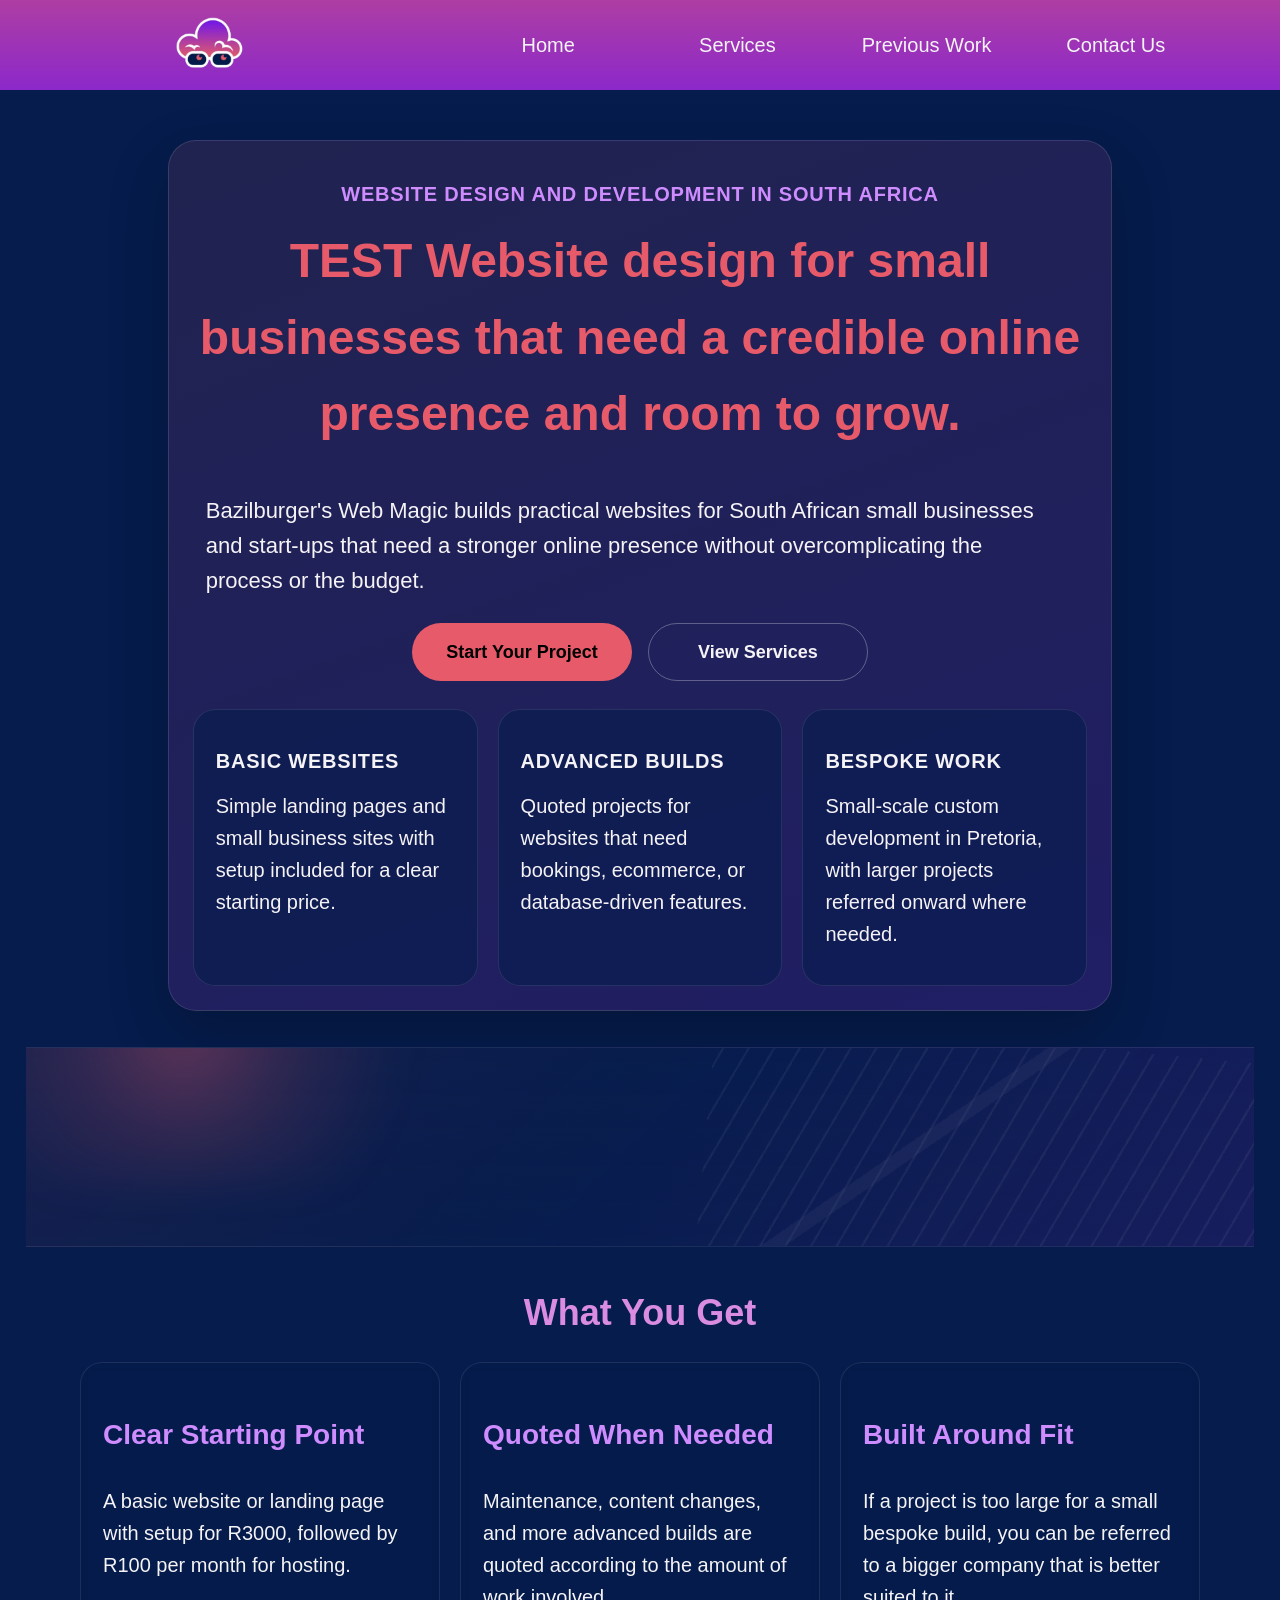
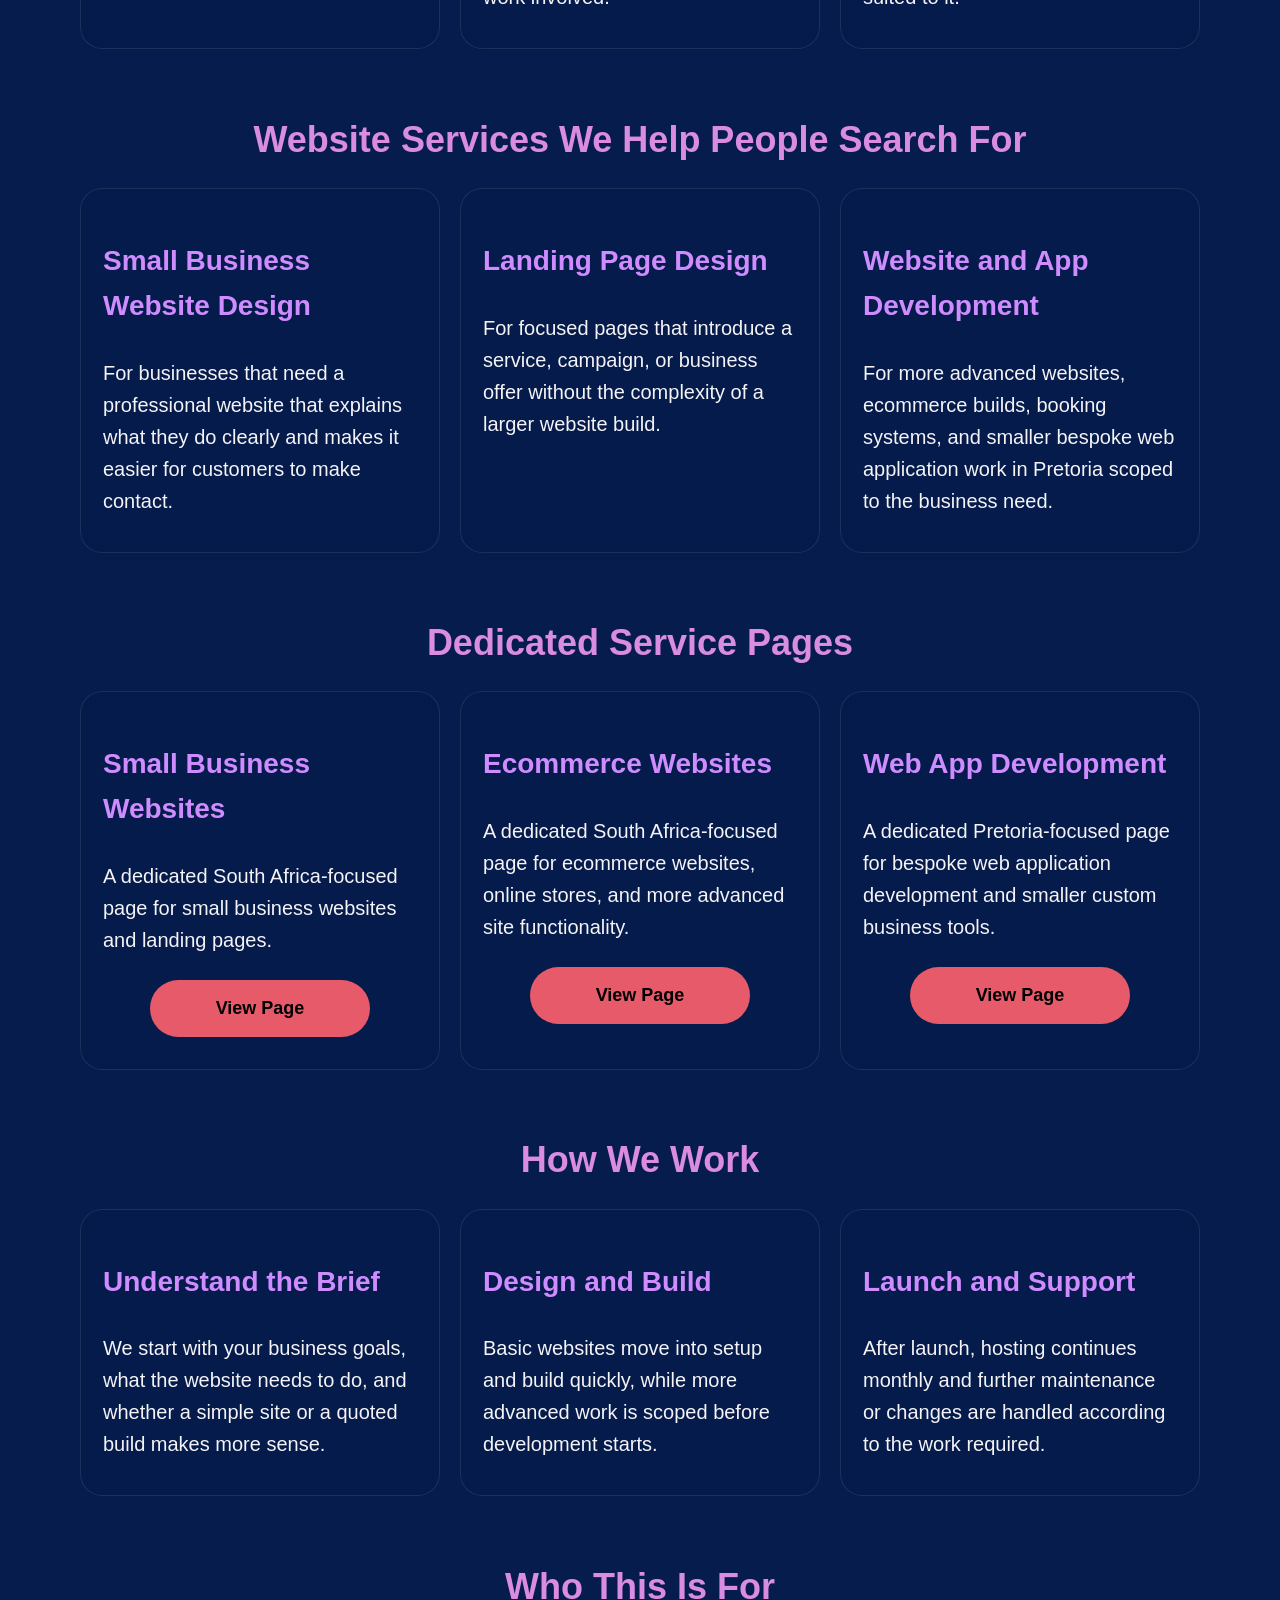
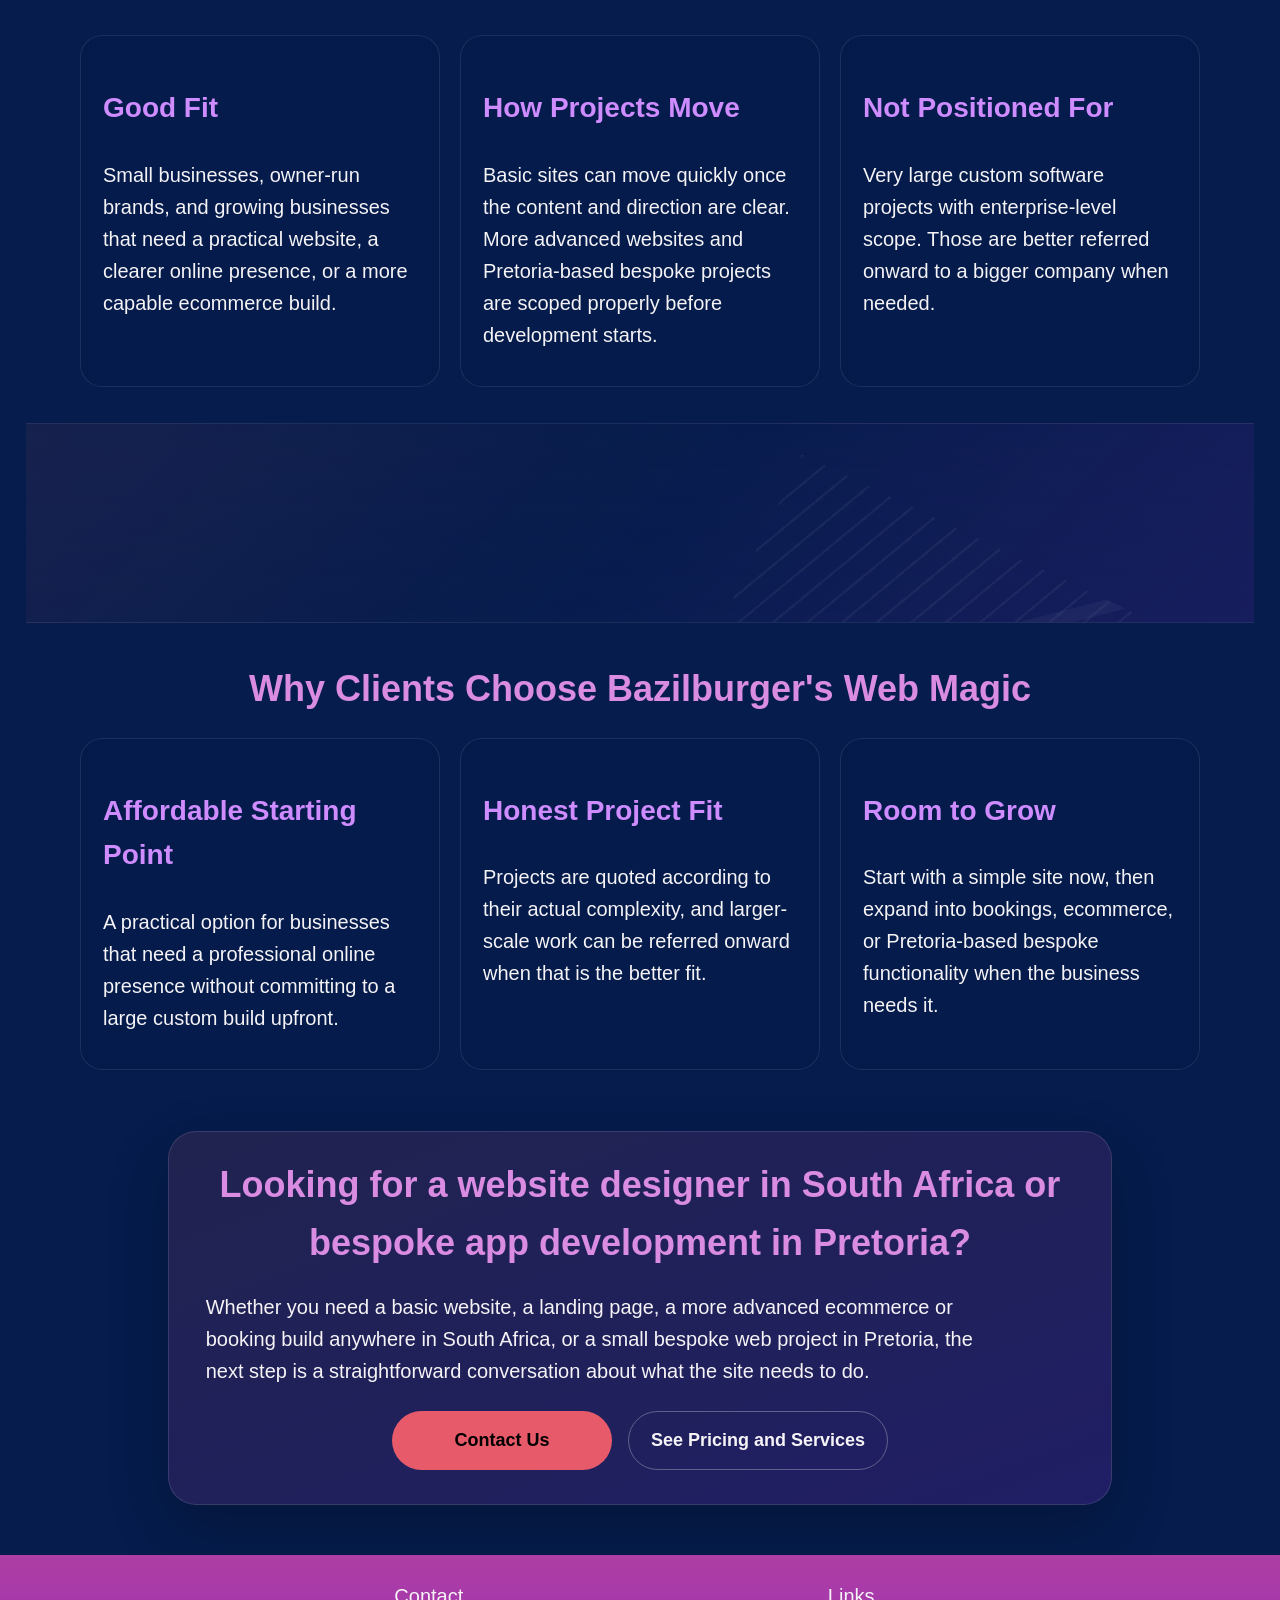
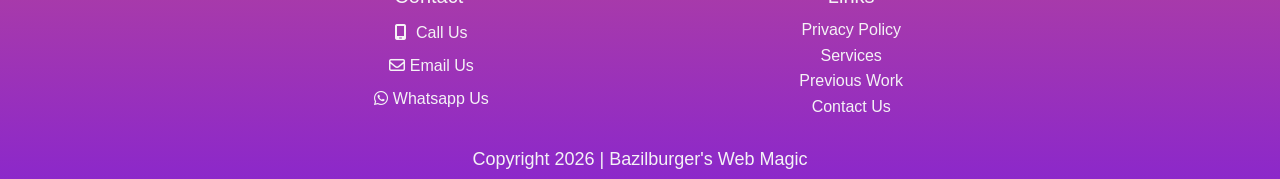
==== index.html @ e8cd3004 "Start Of base websites" ====
<!DOCTYPE html>
<html lang="en">
  <head>
    <meta http-equiv="content-type" content="text/html; charset=UTF-8" />
    <meta charset="UTF-8" />
    <meta http-equiv="X-UA-Compatible" content="IE=edge" />
    <meta name="viewport" content="width=device-width, initial-scale=1.0" />
    <meta
      name="description"
      content="Bazilburger's Web Magic offers website design and website development in South Africa for small businesses, start-ups, landing pages, and ecommerce sites, plus bespoke web app projects in Pretoria."
    />
    <link rel="canonical" href="https://bazilburger.co.za/" />
    <meta property="og:type" content="website" />
    <meta property="og:site_name" content="Bazilburger's Web Magic" />
    <meta property="og:title" content="Website Design and Development in South Africa | Bazilburger's Web Magic" />
    <meta
      property="og:description"
      content="Website design and website development in South Africa for small businesses, landing pages, ecommerce sites, plus bespoke web app projects in Pretoria."
    />
    <meta property="og:url" content="https://bazilburger.co.za/" />
    <meta property="og:image" content="https://bazilburger.co.za/Resources/Logo.webp" />
    <script async src="https://www.googletagmanager.com/gtag/js?id=G-LF6DLSXRKF"></script>
    <script>
      window.dataLayer = window.dataLayer || [];
      function gtag(){dataLayer.push(arguments);}
      gtag('js', new Date());

      gtag('config', 'G-LF6DLSXRKF');
    </script>
    <script type="application/ld+json">
      {
        "@context": "https://schema.org",
        "@type": "ProfessionalService",
        "name": "Bazilburger's Web Magic",
        "url": "https://bazilburger.co.za/",
        "image": "https://bazilburger.co.za/Resources/Logo.webp",
        "telephone": "+27 67 082 1564",
        "email": "info@bazilburger.co.za",
        "areaServed": [
          "South Africa",
          "Pretoria"
        ],
        "serviceType": [
          "Web design",
          "Basic website development",
          "Landing page development",
          "Advanced website development",
          "Ecommerce development",
          "Booking system development",
          "Bespoke small-scale development",
          "Website hosting",
          "Website maintenance"
        ],
        "sameAs": [],
        "contactPoint": {
          "@type": "ContactPoint",
          "telephone": "+27 67 082 1564",
          "email": "info@bazilburger.co.za",
          "contactType": "customer support"
        }
      }
    </script>
    <title>Website Design and Development in South Africa | Bazilburger's Web Magic</title>
    <link rel="icon" type="image/png" href="favicon3.ico" />
    <link rel="stylesheet" href="Resources/styles.css" />
  </head>
  <body>
    <nav id="nav" aria-label="Main navigation">
      <a href="index.html" class="logo">
        <img src="Resources/Logo.webp" alt="Bazilburger's Web Magic logo" width="100" height="100" decoding="async" fetchpriority="high" />
      </a>
      <button
        type="button"
        class="icon"
        id="burger-btn"
        aria-expanded="false"
        aria-controls="menu"
        aria-label="Open navigation menu"
      >
        <i class="fa fa-navicon fa-2x" aria-hidden="true"></i>
      </button>
      <div id="menu">
        <a href="index.html">Home</a><a href="services.html">Services</a><a href="portfolio.html">Previous Work</a><a href="contact.html">Contact Us</a>
      </div>
    </nav>
    <main class="content">
      <section class="hero width-100">
        <div class="hero-panel width-80">
          <p class="eyebrow">Website Design and Development in South Africa</p>
          <h1>TEST Website design for small businesses that need a credible online presence and room to grow.</h1>
          <p class="hero-copy">
            Bazilburger's Web Magic builds practical websites for South African
            small businesses and start-ups that need a stronger online presence
            without overcomplicating the process or the budget.
          </p>
          <div class="cta-row">
            <a class="button-link" href="contact.html">Start Your Project</a>
            <a class="button-link button-link-secondary" href="services.html">View Services</a>
          </div>
          <div class="stats-row">
            <div class="stat-card">
              <p class="stat-value">Basic Websites</p>
              <p class="stat-copy">Simple landing pages and small business sites with setup included for a clear starting price.</p>
            </div>
            <div class="stat-card">
              <p class="stat-value">Advanced Builds</p>
              <p class="stat-copy">Quoted projects for websites that need bookings, ecommerce, or database-driven features.</p>
            </div>
            <div class="stat-card">
              <p class="stat-value">Bespoke Work</p>
              <p class="stat-copy">Small-scale custom development in Pretoria, with larger projects referred onward where needed.</p>
            </div>
          </div>
        </div>
      </section>

      <div class="parallax"></div>

      <section class="section width-100">
        <h2>What You Get</h2>
        <div class="card-grid">
          <article class="content-card">
            <h3>Clear Starting Point</h3>
            <p>
              A basic website or landing page with setup for R3000, followed by
              R100 per month for hosting.
            </p>
          </article>
          <article class="content-card">
            <h3>Quoted When Needed</h3>
            <p>
              Maintenance, content changes, and more advanced builds are quoted
              according to the amount of work involved.
            </p>
          </article>
          <article class="content-card">
            <h3>Built Around Fit</h3>
            <p>
              If a project is too large for a small bespoke build, you can be
              referred to a bigger company that is better suited to it.
            </p>
          </article>
        </div>
      </section>

      <section class="section width-100">
        <h2>Website Services We Help People Search For</h2>
        <div class="card-grid">
          <article class="content-card">
            <h3>Small Business Website Design</h3>
            <p>
              For businesses that need a professional website that explains what
              they do clearly and makes it easier for customers to make contact.
            </p>
          </article>
          <article class="content-card">
            <h3>Landing Page Design</h3>
            <p>
              For focused pages that introduce a service, campaign, or business
              offer without the complexity of a larger website build.
            </p>
          </article>
          <article class="content-card">
            <h3>Website and App Development</h3>
            <p>
              For more advanced websites, ecommerce builds, booking systems, and
              smaller bespoke web application work in Pretoria scoped to the business need.
            </p>
          </article>
        </div>
      </section>

      <section class="section width-100">
        <h2>Dedicated Service Pages</h2>
        <div class="card-grid">
          <article class="content-card">
            <h3>Small Business Websites</h3>
            <p>
              A dedicated South Africa-focused page for small business websites
              and landing pages.
            </p>
            <div class="cta-row">
              <a class="button-link" href="small-business-websites.html">View Page</a>
            </div>
          </article>
          <article class="content-card">
            <h3>Ecommerce Websites</h3>
            <p>
              A dedicated South Africa-focused page for ecommerce websites,
              online stores, and more advanced site functionality.
            </p>
            <div class="cta-row">
              <a class="button-link" href="ecommerce-websites.html">View Page</a>
            </div>
          </article>
          <article class="content-card">
            <h3>Web App Development</h3>
            <p>
              A dedicated Pretoria-focused page for bespoke web application
              development and smaller custom business tools.
            </p>
            <div class="cta-row">
              <a class="button-link" href="web-app-development.html">View Page</a>
            </div>
          </article>
        </div>
      </section>

      <section class="section width-100">
        <h2>How We Work</h2>
        <div class="card-grid">
          <article class="content-card">
            <h3>Understand the Brief</h3>
            <p>
              We start with your business goals, what the website needs to do,
              and whether a simple site or a quoted build makes more sense.
            </p>
          </article>
          <article class="content-card">
            <h3>Design and Build</h3>
            <p>
              Basic websites move into setup and build quickly, while more
              advanced work is scoped before development starts.
            </p>
          </article>
          <article class="content-card">
            <h3>Launch and Support</h3>
            <p>
              After launch, hosting continues monthly and further maintenance or
              changes are handled according to the work required.
            </p>
          </article>
        </div>
      </section>

      <section class="section width-100">
        <h2>Who This Is For</h2>
        <div class="card-grid">
          <article class="content-card">
            <h3>Good Fit</h3>
            <p>
              Small businesses, owner-run brands, and growing businesses that
              need a practical website, a clearer online presence, or a more
              capable ecommerce build.
            </p>
          </article>
          <article class="content-card">
            <h3>How Projects Move</h3>
            <p>
              Basic sites can move quickly once the content and direction are
              clear. More advanced websites and Pretoria-based bespoke projects
              are scoped properly before development starts.
            </p>
          </article>
          <article class="content-card">
            <h3>Not Positioned For</h3>
            <p>
              Very large custom software projects with enterprise-level scope.
              Those are better referred onward to a bigger company when needed.
            </p>
          </article>
        </div>
      </section>

      <div class="parallax"></div>

      <section class="section width-100">
        <h2>Why Clients Choose Bazilburger's Web Magic</h2>
        <div class="card-grid">
          <article class="content-card">
            <h3>Affordable Starting Point</h3>
            <p>
              A practical option for businesses that need a professional online
              presence without committing to a large custom build upfront.
            </p>
          </article>
          <article class="content-card">
            <h3>Honest Project Fit</h3>
            <p>
              Projects are quoted according to their actual complexity, and
              larger-scale work can be referred onward when that is the better fit.
            </p>
          </article>
          <article class="content-card">
            <h3>Room to Grow</h3>
            <p>
              Start with a simple site now, then expand into bookings,
              ecommerce, or Pretoria-based bespoke functionality when the business needs it.
            </p>
          </article>
        </div>
      </section>

      <section class="section width-100 callout">
        <div class="callout-panel width-80">
          <h2>Looking for a website designer in South Africa or bespoke app development in Pretoria?</h2>
          <p>
            Whether you need a basic website, a landing page, a more advanced
            ecommerce or booking build anywhere in South Africa, or a small
            bespoke web project in Pretoria, the next step is a straightforward
            conversation about what the site needs to do.
          </p>
          <div class="cta-row">
            <a class="button-link" href="contact.html">Contact Us</a>
            <a class="button-link button-link-secondary" href="services.html">See Pricing and Services</a>
          </div>
        </div>
      </section>
    </main>
    <footer id="footer" class="flex width-100 space-between pad-bottom-5">
      <div class="width-33 flex horizontal-center">
        <p class="text-primary margin-0">Contact</p>
        <a class="width-100 margin-0" href="tel:+27670821564"
          ><i class="fa-solid fa-mobile-screen"></i><span>Call Us</span></a
        ><a class="width-100 margin-0" href="mailto:info@bazilburger.co.za"
          ><i class="fa-regular fa-envelope"></i><span>Email Us</span></a
        ><a class="width-100 margin-0" href="https://wa.me/+27670821564?text=I'm%20arriving%20from%20your%20website"
          ><i class="fa-brands fa-whatsapp"></i><span>Whatsapp Us</span></a>
      </div>
      <div class="width-33 flex">
        <p class="text-primary margin-0 pad-bottom-5">Links</p>
        <a href="privacy-policy.html" class="width-100 text-center margin-0">Privacy Policy</a>
        <a href="services.html" class="width-100 text-center margin-0">Services</a>
        <a href="portfolio.html" class="width-100 text-center margin-0">Previous Work</a>
        <a href="contact.html" class="width-100 text-center margin-0">Contact Us</a>
      </div>
      <p class="width-100 text-center margin-0 footer-copy">
        Copyright 2026 | Bazilburger's Web Magic
      </p>
    </footer>
    <script src="Resources/site.js" defer></script>
  </body>
</html>
---- Resources/styles.css ----
button,button:disabled{padding:14px 20px;margin:8px 0}footer,nav{background-image:linear-gradient(var(--secondary),var(--accent))}.content,body,form{background-color:var(--background)}button:disabled{background-color:var(--secondary)}.logo,.normal-nav,form{display:flex}.parallax,.parallax2{background-position:center;background-size:cover}:root{--primary:#e75a69;--secondary:#ae3ea3;--accent:#8c28ca;--secondary-text:#d98ce1;--accent-text:#cf8cff;--outline:#051c4c;--background:#051c4c;--swiper-theme-color:#e75a69 !important}*{box-sizing:border-box}a,li,p{color:#f5f3f6}.Cchange:hover,h1{color:var(--primary)}.text-primary{color:#f5f3f6}.text-secondary,h2{color:var(--secondary-text)}.content,body,nav{display:flex;flex-wrap:wrap;flex-basis:100%;flex-grow:0;flex-shrink:0;justify-content:center;text-align:center}input,label,select,textarea{display:inline-block;margin:8px 0}body{font-family:"Gill Sans MT",Calibri,"Trebuchet MS",sans-serif;line-height:1.6;margin:0}.parallax,.parallax2,h1,h2,h3,p,ul{flex-basis:100%;flex-grow:0;flex-shrink:0}h1{font-size:48px}h2{font-size:36px}h3{font-size:28px;color:var(--accent-text)}.burger-nav a,.normal-nav a,p{font-size:20px}p{margin:13px}ul{font-size:22px;text-align:left}.burger-nav a,.normal-nav a,.text-center,footer{text-align:center}form{width:auto;flex-wrap:wrap;justify-content:center;flex-basis:100%}.form-field{display:flex;flex-wrap:wrap;flex-basis:51%;justify-content:flex-start;text-align:left}.form-help,.form-intro{color:#f5f3f6}.form-status{flex-basis:51%;margin:8px 0 16px;padding:14px 18px;border:1px solid transparent;border-radius:10px;text-align:left}.form-status-success{background-color:rgba(67,160,71,0.18);border-color:#43a047;color:#f5f3f6}.form-status-error{background-color:rgba(229,57,53,0.18);border-color:#e53935;color:#f5f3f6}.form-help{margin-top:0;font-size:16px}footer,footer .width-100{padding:0 !important}input,select,textarea{flex-basis:51%;padding:12px 20px;border:1px solid var(--outline);border-radius:10px;flex-shrink:0}label{flex-shrink:0;flex-basis:51%;text-align:left;color:#f5f3f6;font-size:18px}input:focus-visible,textarea:focus-visible,select:focus-visible{outline:2px solid var(--primary);outline-offset:3px}textarea{resize:none}button{background-color:var(--primary);color:#000;border:none;cursor:pointer;width:51%;border-radius:10px}button:hover{opacity:0.8}button:disabled{border:none;cursor:not-allowed;flex-basis:100%;opacity:0.5;border-radius:10px}.content,.hero-panel,.callout-panel{padding:2%}.horizontal-center,footer{justify-content:center}.burger-nav a,.icon,.normal-nav a,footer a,footer i{text-decoration:none}.icon{border:0;background:transparent}.icon:focus-visible,.normal-nav a:focus-visible,.burger-nav a:focus-visible,footer a:focus-visible{outline:2px solid var(--primary);outline-offset:4px}footer i{padding:5px}a:hover{text-decoration:underline !important}.content{margin:0;min-height:75vh;row-gap:12px}.hero,.callout{display:flex;justify-content:center}.hero{padding-top:1rem}.hero-panel,.callout-panel{background:linear-gradient(160deg,rgba(231,90,105,0.12),rgba(140,40,202,0.2));border:1px solid rgba(245,243,246,0.12);box-shadow:0 24px 60px rgba(0,0,0,0.22);border-radius:28px;padding:3rem}.hero-panel h1,.callout-panel h2,.section h2{margin-top:0}.hero-copy,.stat-copy,.callout-panel p,.content-card p{max-width:70ch;text-align:left}.hero-copy{font-size:22px}.eyebrow,.step-number,.stat-value{font-weight:700;letter-spacing:0.04em;text-transform:uppercase}.eyebrow,.step-number{color:var(--accent-text)}.cta-row{display:flex;flex-wrap:wrap;gap:16px;justify-content:center;margin:24px 0 10px}.button-link{display:inline-flex;align-items:center;justify-content:center;min-width:220px;padding:14px 22px;border-radius:999px;background-color:var(--primary);color:#000;font-size:18px;font-weight:700;text-decoration:none}.button-link:hover,.button-link:focus-visible{opacity:0.9;text-decoration:none !important}.button-link-secondary{background-color:transparent;border:1px solid rgba(245,243,246,0.3);color:#f5f3f6}.stats-row,.card-grid{display:flex;flex-wrap:wrap;gap:20px;justify-content:center;width:100%}.stats-row{margin-top:28px}.stat-card,.content-card{flex:1 1 240px;max-width:360px;padding:22px;border-radius:22px;border:1px solid rgba(245,243,246,0.1);background:rgba(5,28,76,0.55);backdrop-filter:blur(4px);text-align:left}.stat-card p,.content-card p{margin-left:0;margin-right:0}.section h2,.callout-panel h2{margin-bottom:20px}.section{padding-top:0;padding-bottom:0.5rem}.parallax{min-height:200px}.parallax2{min-height:100px}.parallax,.parallax2{position:relative;overflow:hidden;isolation:isolate;--parallax-shift:0px;--parallax-shift-soft:0px;--parallax-tilt:0deg;background:linear-gradient(135deg,rgba(231,90,105,0.08),rgba(5,28,76,0) 52%),linear-gradient(315deg,rgba(140,40,202,0.14),rgba(5,28,76,0) 58%),linear-gradient(180deg,rgba(5,28,76,0.92),rgba(5,28,76,0.72));border-top:1px solid rgba(245,243,246,0.08);border-bottom:1px solid rgba(245,243,246,0.08)}.parallax::before,.parallax::after,.parallax2::before,.parallax2::after{content:"";position:absolute;inset:auto;pointer-events:none;will-change:transform}.parallax::before,.parallax2::before{top:-30%;left:-8%;width:42%;height:140%;background:radial-gradient(circle at center,rgba(231,90,105,0.36) 0,rgba(231,90,105,0.12) 34%,transparent 70%);filter:blur(20px);transform:translate3d(0,calc(var(--parallax-shift) * -1),0) scale(1.08)}.parallax::after,.parallax2::after{right:-10%;bottom:-35%;width:55%;height:160%;background:linear-gradient(140deg,transparent 0 32%,rgba(245,243,246,0.08) 32% 34%,transparent 34% 100%),repeating-linear-gradient( 115deg,rgba(245,243,246,0.11) 0 2px,transparent 2px 22px );opacity:0.5;transform:translate3d(0,calc(var(--parallax-shift-soft) * 0.8),0) rotate(var(--parallax-tilt))}.parallax2::before{width:30%;height:160%;opacity:0.82}.parallax2::after{width:42%;height:180%;opacity:0.32}.parallax .width-100,.parallax2 .width-100{position:relative;z-index:1}.burger-nav a,.normal-nav a{border-radius:20px}.logo{flex-basis:30%;flex-grow:0;flex-shrink:0;padding:5px 5px 5px 40px;justify-content:center;align-items:center}.normal-nav{flex-basis:50%;flex-grow:1;align-items:center;justify-content:center}.normal-nav a{padding:20px;flex-basis:20%;margin:5px}.burger-nav{overflow:hidden;display:none;flex-basis:100%;flex-wrap:wrap;padding:7px;justify-content:center;flex-grow:0;flex-shrink:0}.burger-nav a{flex-basis:80%;margin:8px;padding:10px}.icon{flex-basis:20%;display:none;padding-right:5%;justify-content:right;align-items:center;color:#fff}#contact-honeypot{position:absolute;left:-9999px}.footer-copy{font-size:18px}.text-accent{color:var(--accent)}.pad-bottom-5{padding-bottom:5px !important}.margin-0{margin:0}.flex{display:flex;flex-wrap:wrap}img{height:auto}.example_image{width:min(100%,720px);height:auto;border-radius:20px}.live-preview-shell{margin:0 auto 28px;padding:2rem;border-radius:28px;border:1px solid rgba(245,243,246,0.12);background:linear-gradient(160deg,rgba(231,90,105,0.12),rgba(140,40,202,0.2));box-shadow:0 24px 60px rgba(0,0,0,0.22)}.live-preview-header,.live-preview-fallback{text-align:left}.live-preview-header p,.live-preview-note{max-width:70ch}.live-preview-frame-wrap{margin-top:1rem;border-radius:22px;overflow:hidden;border:1px solid rgba(245,243,246,0.12);background:rgba(5,28,76,0.7);min-height:480px}.live-preview-frame{display:block;width:100%;min-height:480px;border:0;background:#fff}.live-preview-fallback{margin-top:1.5rem}.live-preview-note{margin-left:0;margin-right:0}.width-100,.width-33,.width-80{flex-grow:0;flex-shrink:0;padding:2%}.width-33{flex-basis:33%}.width-80{flex-basis:80%}.width-100{flex-basis:100%}@media screen and (max-width:800px){h1{font-size:36px}h2{font-size:26px}p,ul{font-size:18px}.logo{flex-basis:75% !important;padding:10px 0 !important}.hero-panel,.callout-panel{padding:2rem 1.25rem}.hero-copy{font-size:20px}.live-preview-shell{padding:1.5rem 1rem}.live-preview-frame-wrap,.live-preview-frame{min-height:320px}.parallax,.parallax2{background:linear-gradient(135deg,rgba(231,90,105,0.1),rgba(5,28,76,0) 55%),linear-gradient(315deg,rgba(140,40,202,0.16),rgba(5,28,76,0) 60%),linear-gradient(180deg,rgba(5,28,76,0.95),rgba(5,28,76,0.8))}.icon{display:flex !important;padding:0 5% 0 0}.icon i{height:29px;width:29px}.stat-card,.content-card,.form-status,.form-field,.width-33,.width-80{flex-basis:100%;margin-top:10px}button,input,label,select,textarea{flex-basis:100%}}@media (prefers-reduced-motion:reduce){html:focus-within{scroll-behavior:auto}.parallax,.parallax2{--parallax-shift:0px !important;--parallax-shift-soft:0px !important;--parallax-tilt:0deg !important}.button-link,button,.icon,.fa-rotate-270{transition:none !important;transform:none !important}.parallax::before,.parallax::after,.parallax2::before,.parallax2::after{transform:none !important}}@media screen and (min-width:800px){.normal-nav{display:flex !important}}.fa-2x{font-size:2em}.fa-brands,.fa-regular,.fab,.far{font-weight:400}.fa,.fa-brands,.fa-classic,.fa-regular,.fa-sharp,.fa-solid,.fab,.far,.fas{-moz-osx-font-smoothing:grayscale;-webkit-font-smoothing:antialiased;font-style:normal;font-variant:normal;line-height:1;text-rendering:auto;font-family:"Free Font"}@font-face{font-family:"Free Font";font-style:normal;font-weight:900;font-display:block;src:url("icons.ttf") format("truetype")}.fa-tiktok:before{content:"\f233"}.fa-facebook:before{content:"\f230"}.fa-instagram:before{content:"\f231"}.fa-whatsapp:before{content:"\f232"}.fa-navicon::before{content:"\f234"}.fa-envelope::before{content:"\f236"}.fa-mobile-screen::before{content:"\f235"}.fa-rotate-270{-webkit-transform:rotate(270deg);transform:rotate(270deg)}
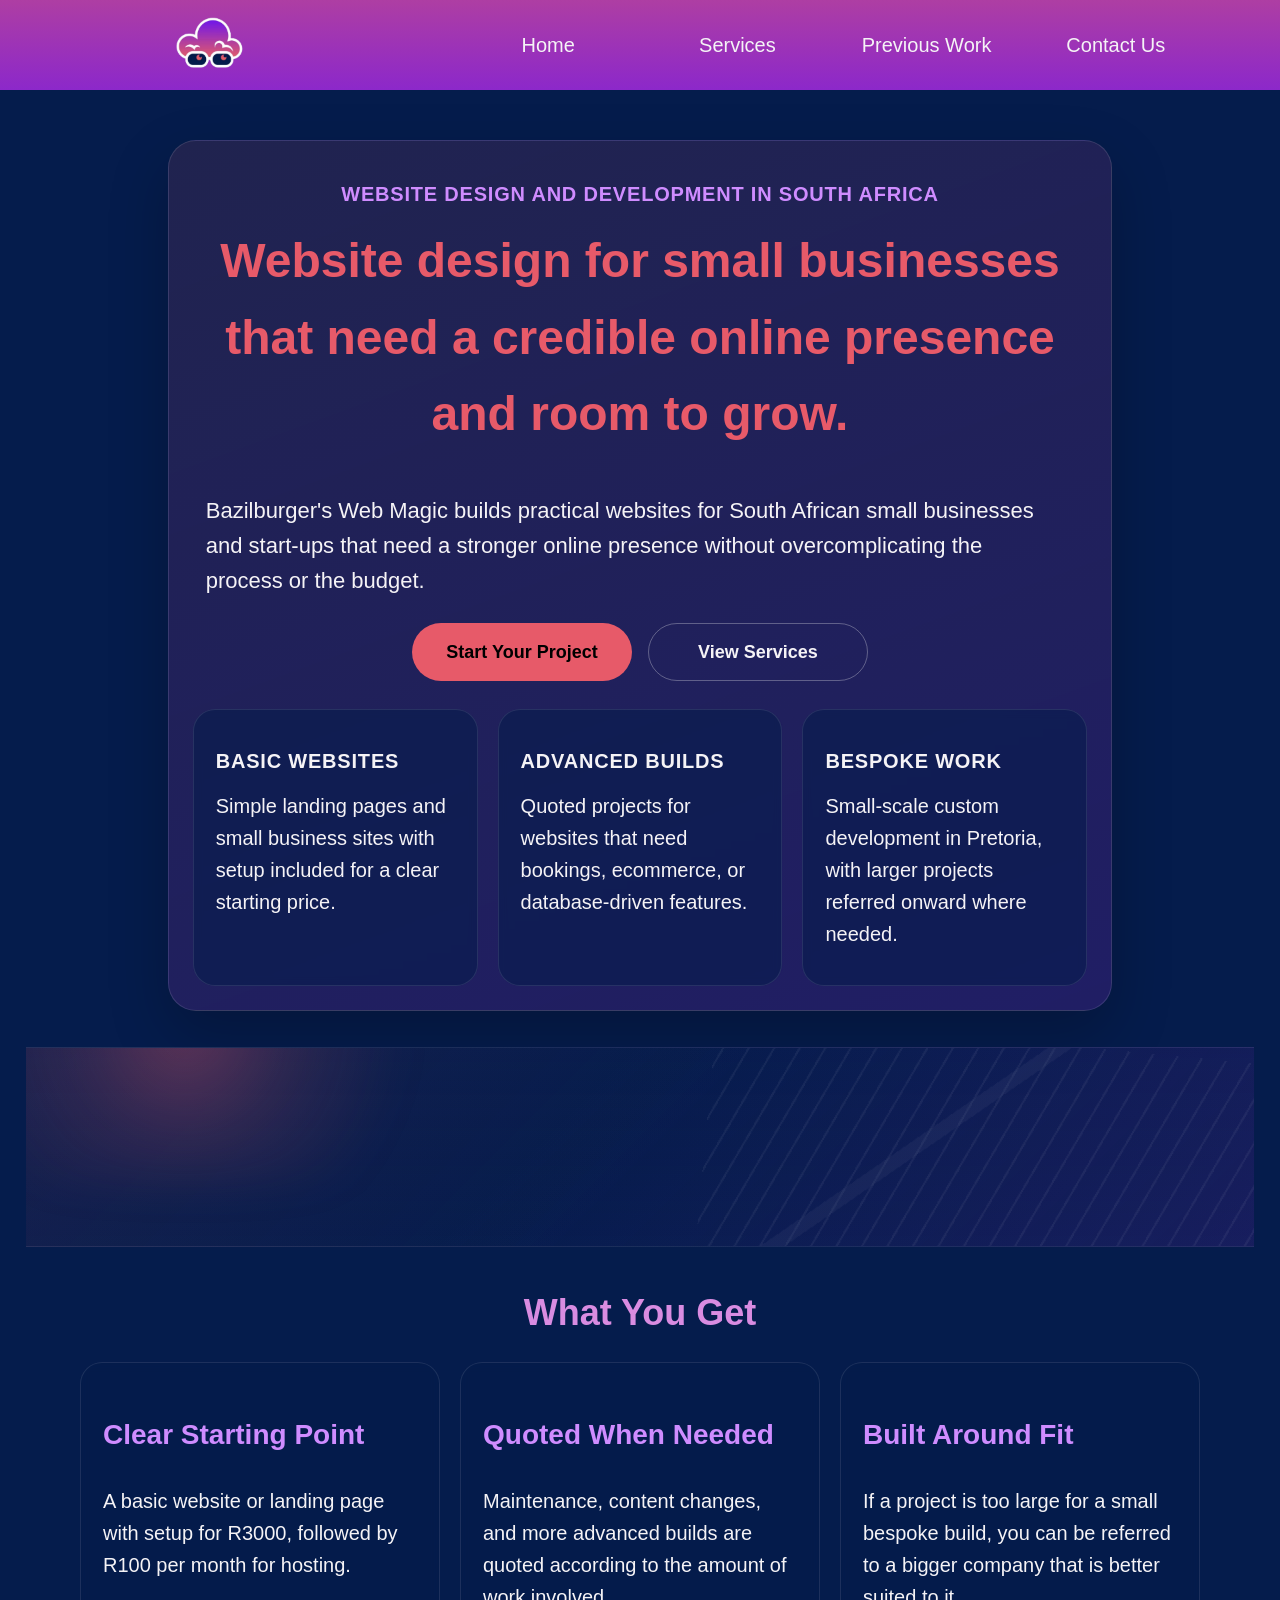
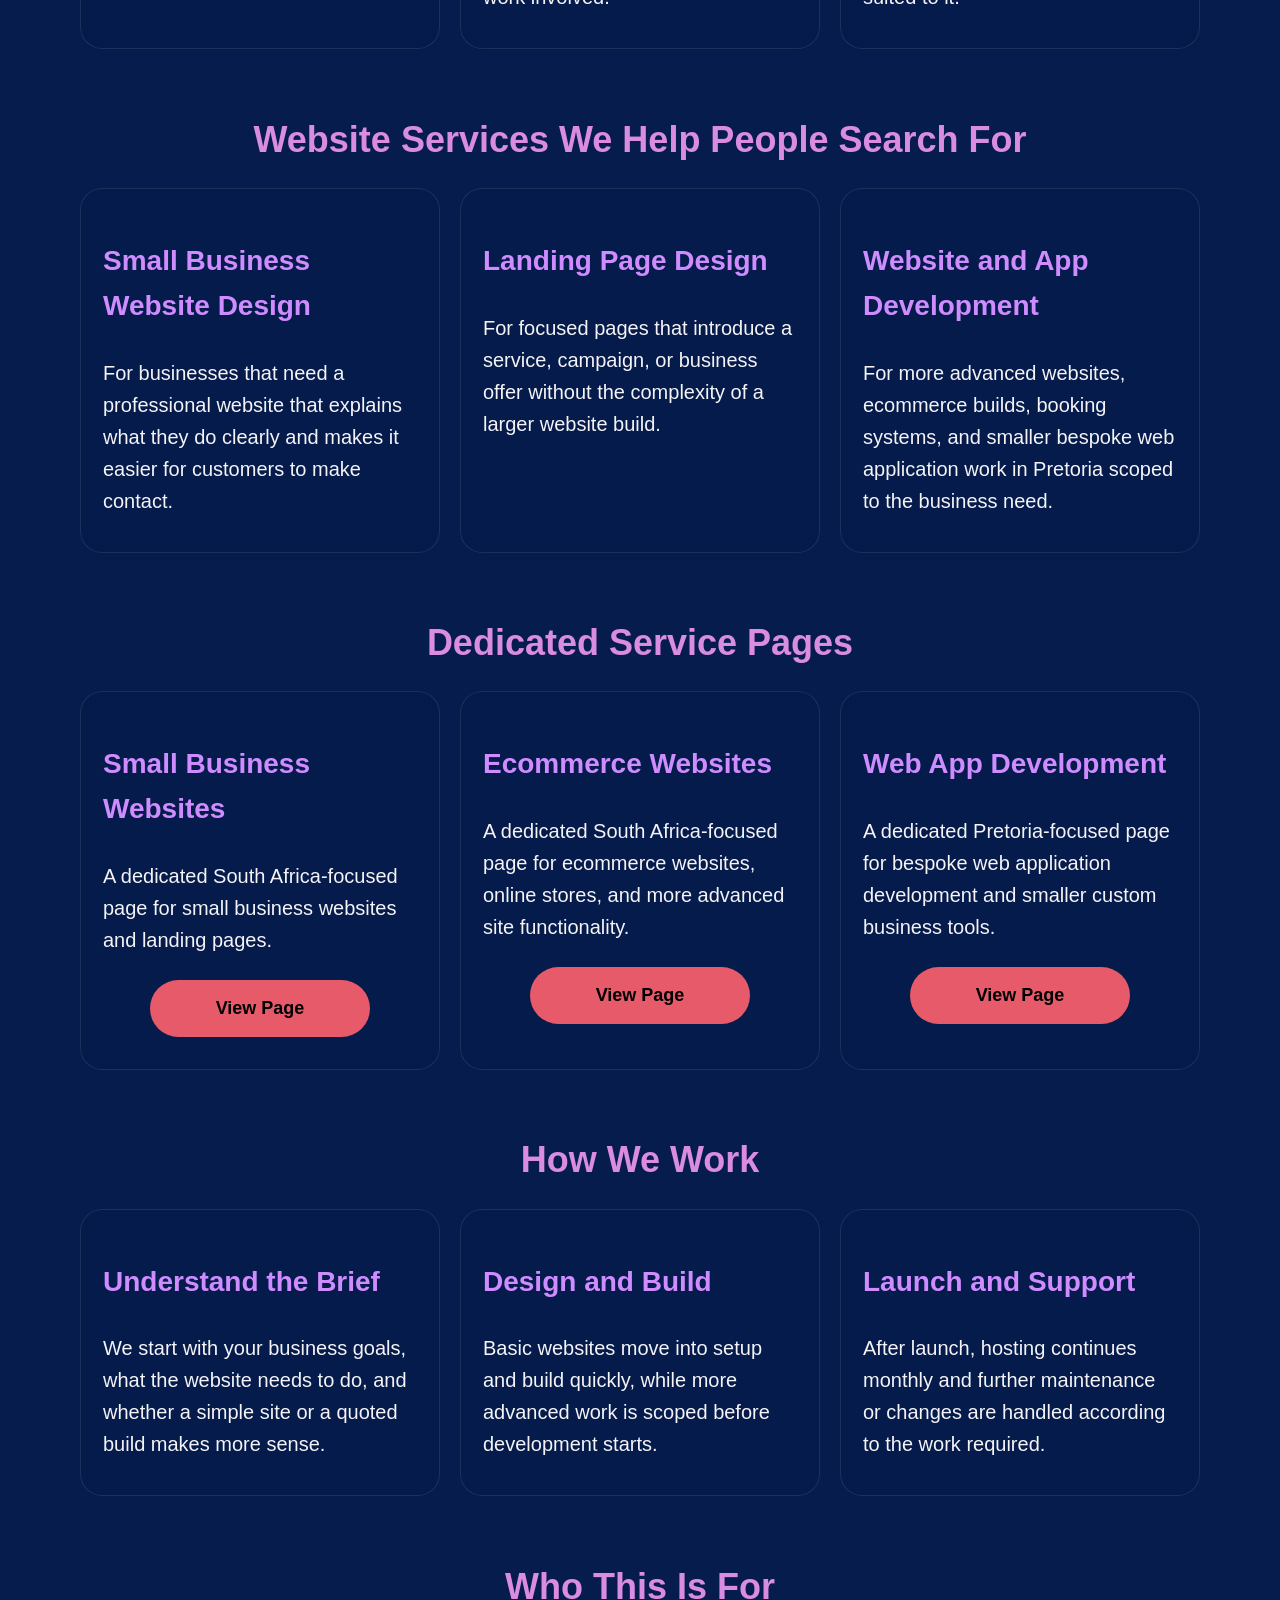
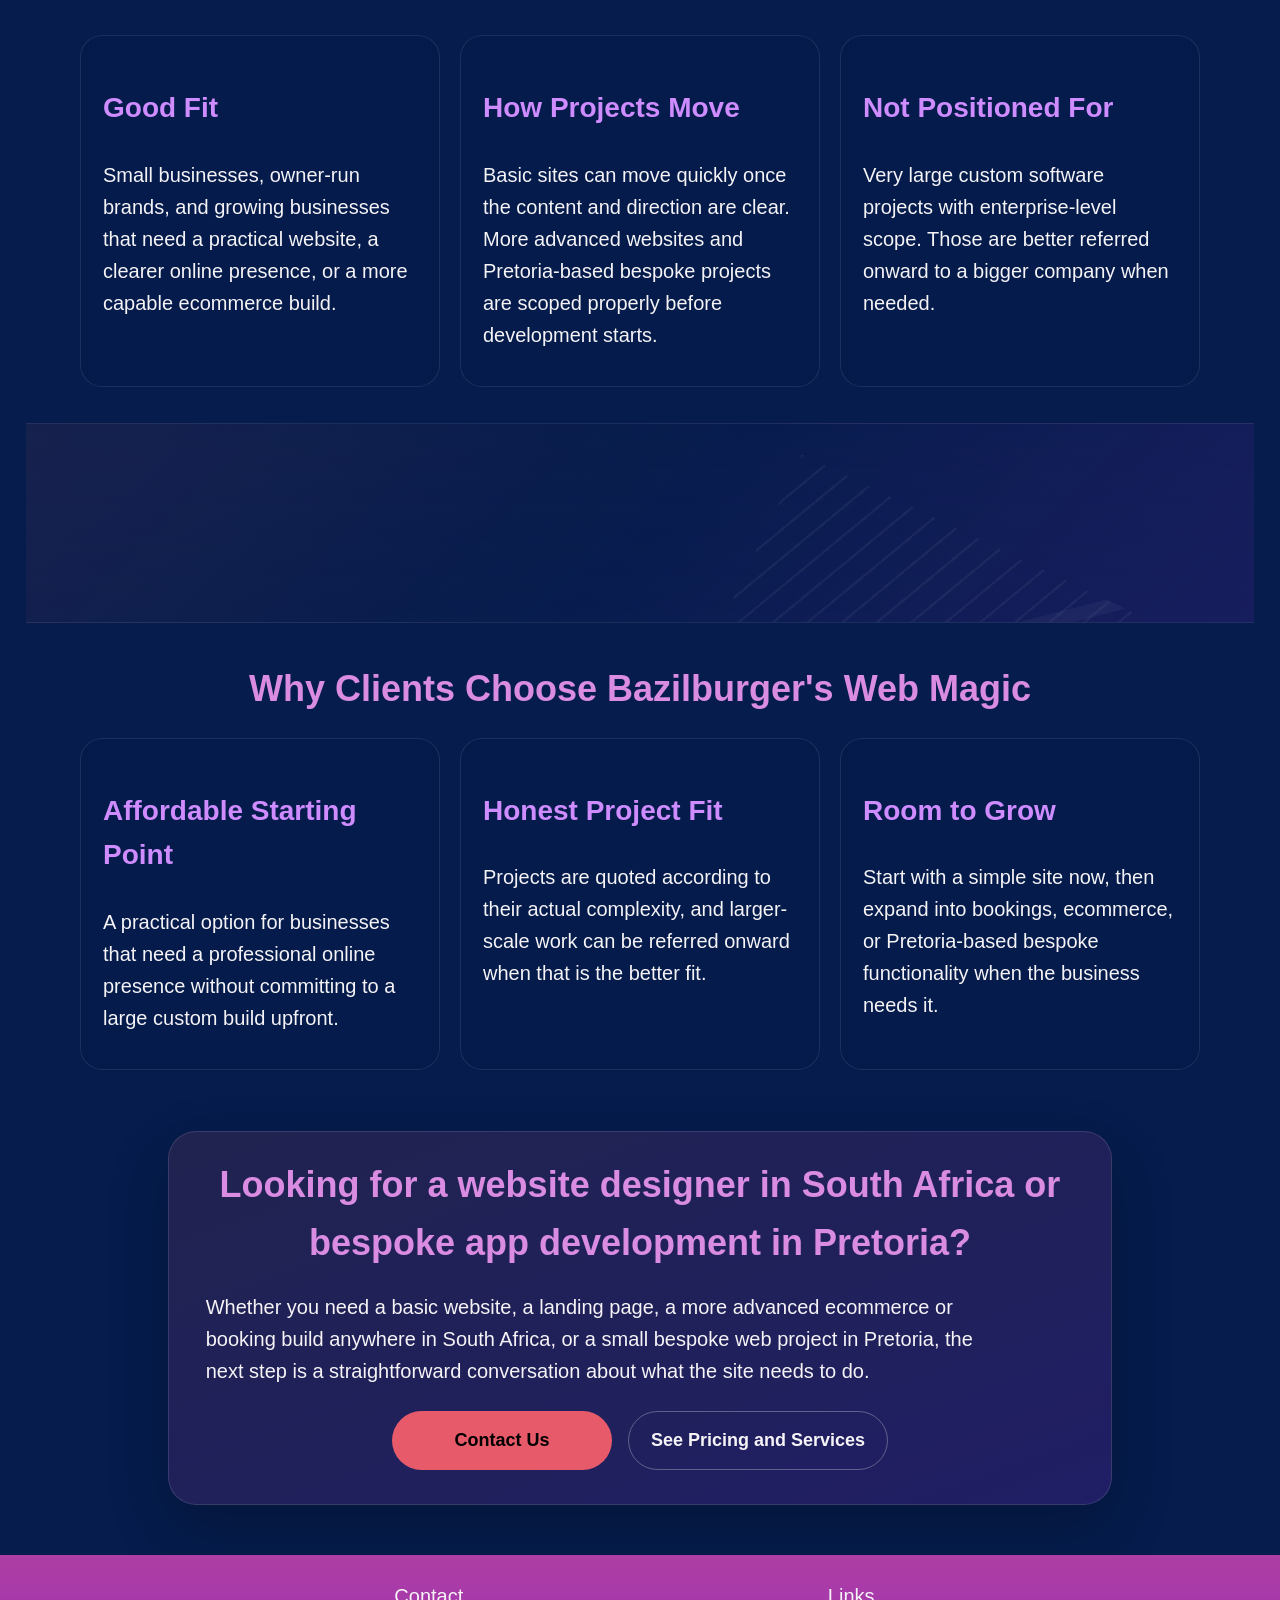
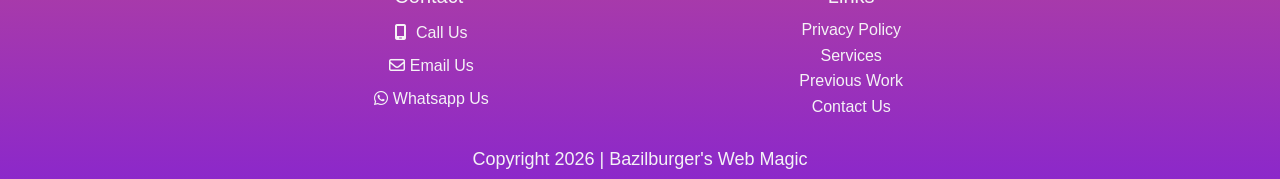
==== commit 58f3597d: "Fixed Issue" ====
--- a/index.html
+++ b/index.html
@@ -87,7 +87,7 @@
       <section class="hero width-100">
         <div class="hero-panel width-80">
           <p class="eyebrow">Website Design and Development in South Africa</p>
-          <h1>TEST Website design for small businesses that need a credible online presence and room to grow.</h1>
+          <h1>Website design for small businesses that need a credible online presence and room to grow.</h1>
           <p class="hero-copy">
             Bazilburger's Web Magic builds practical websites for South African
             small businesses and start-ups that need a stronger online presence
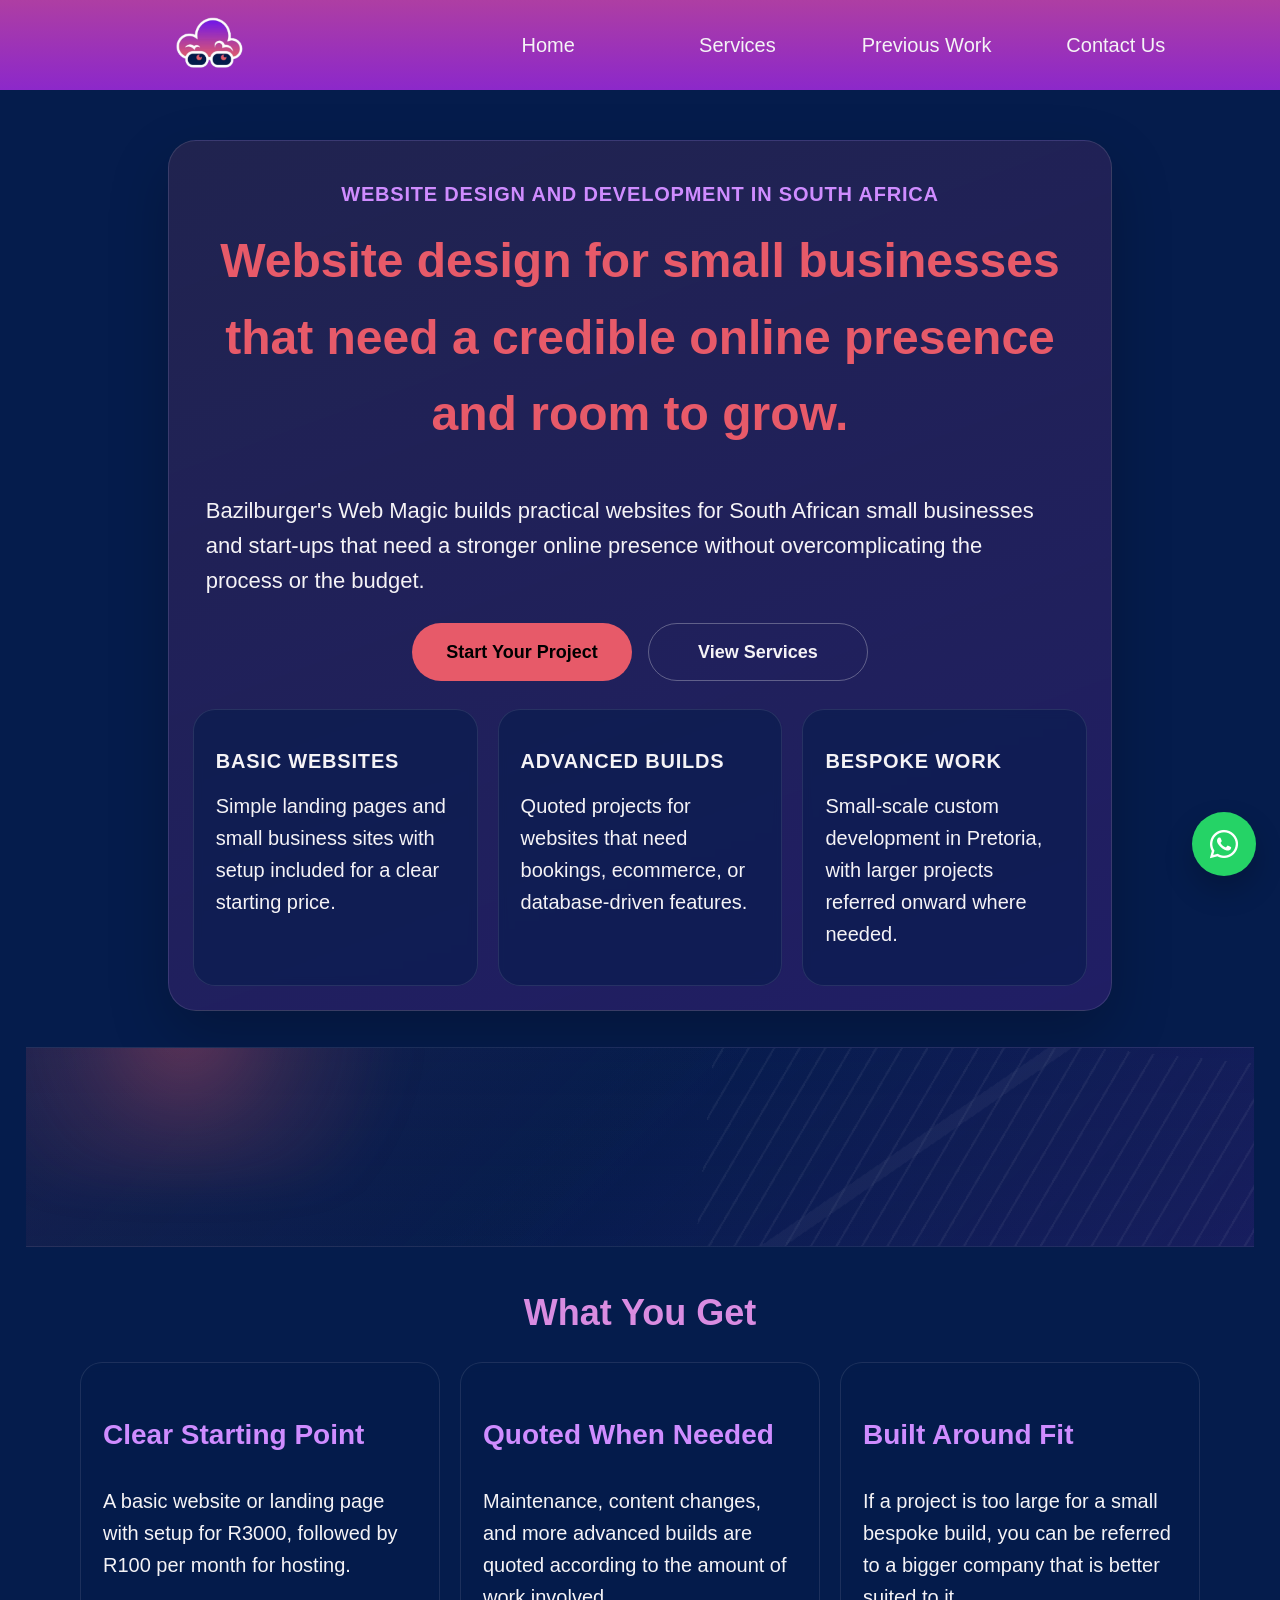
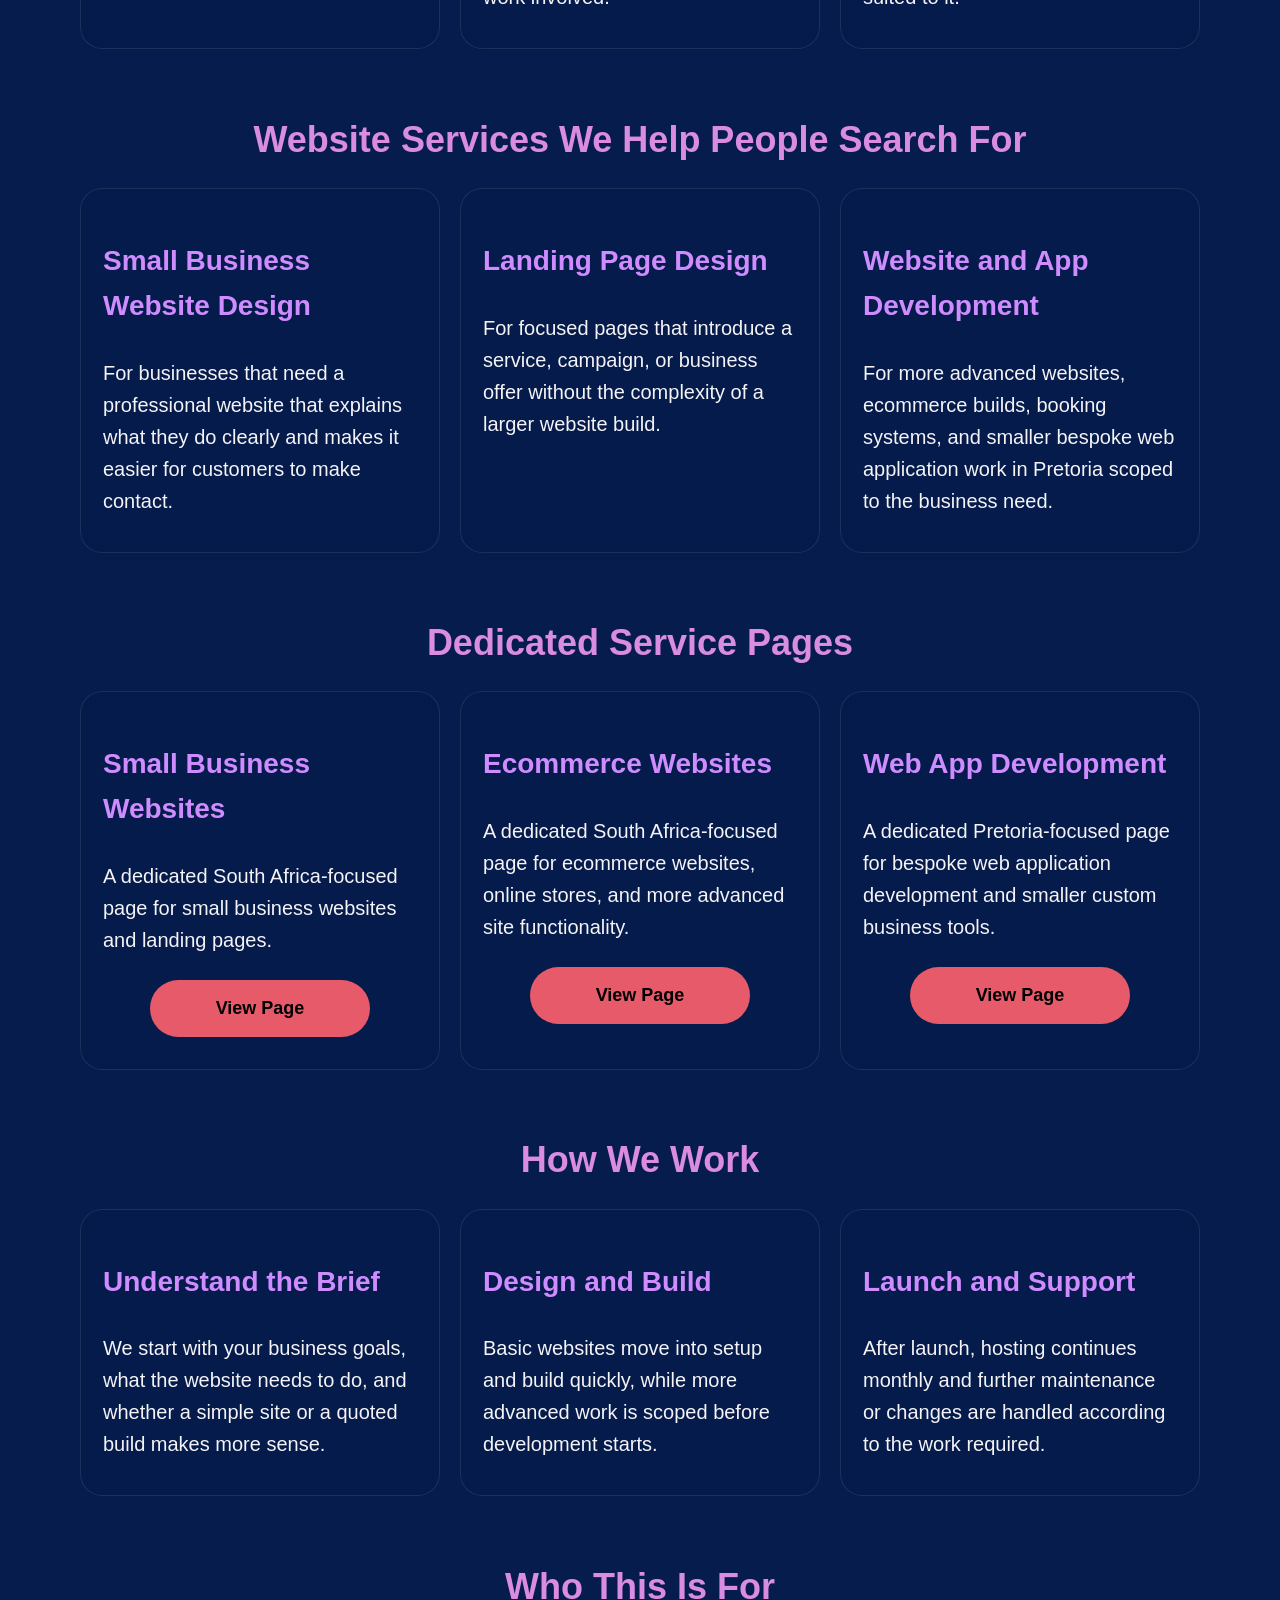
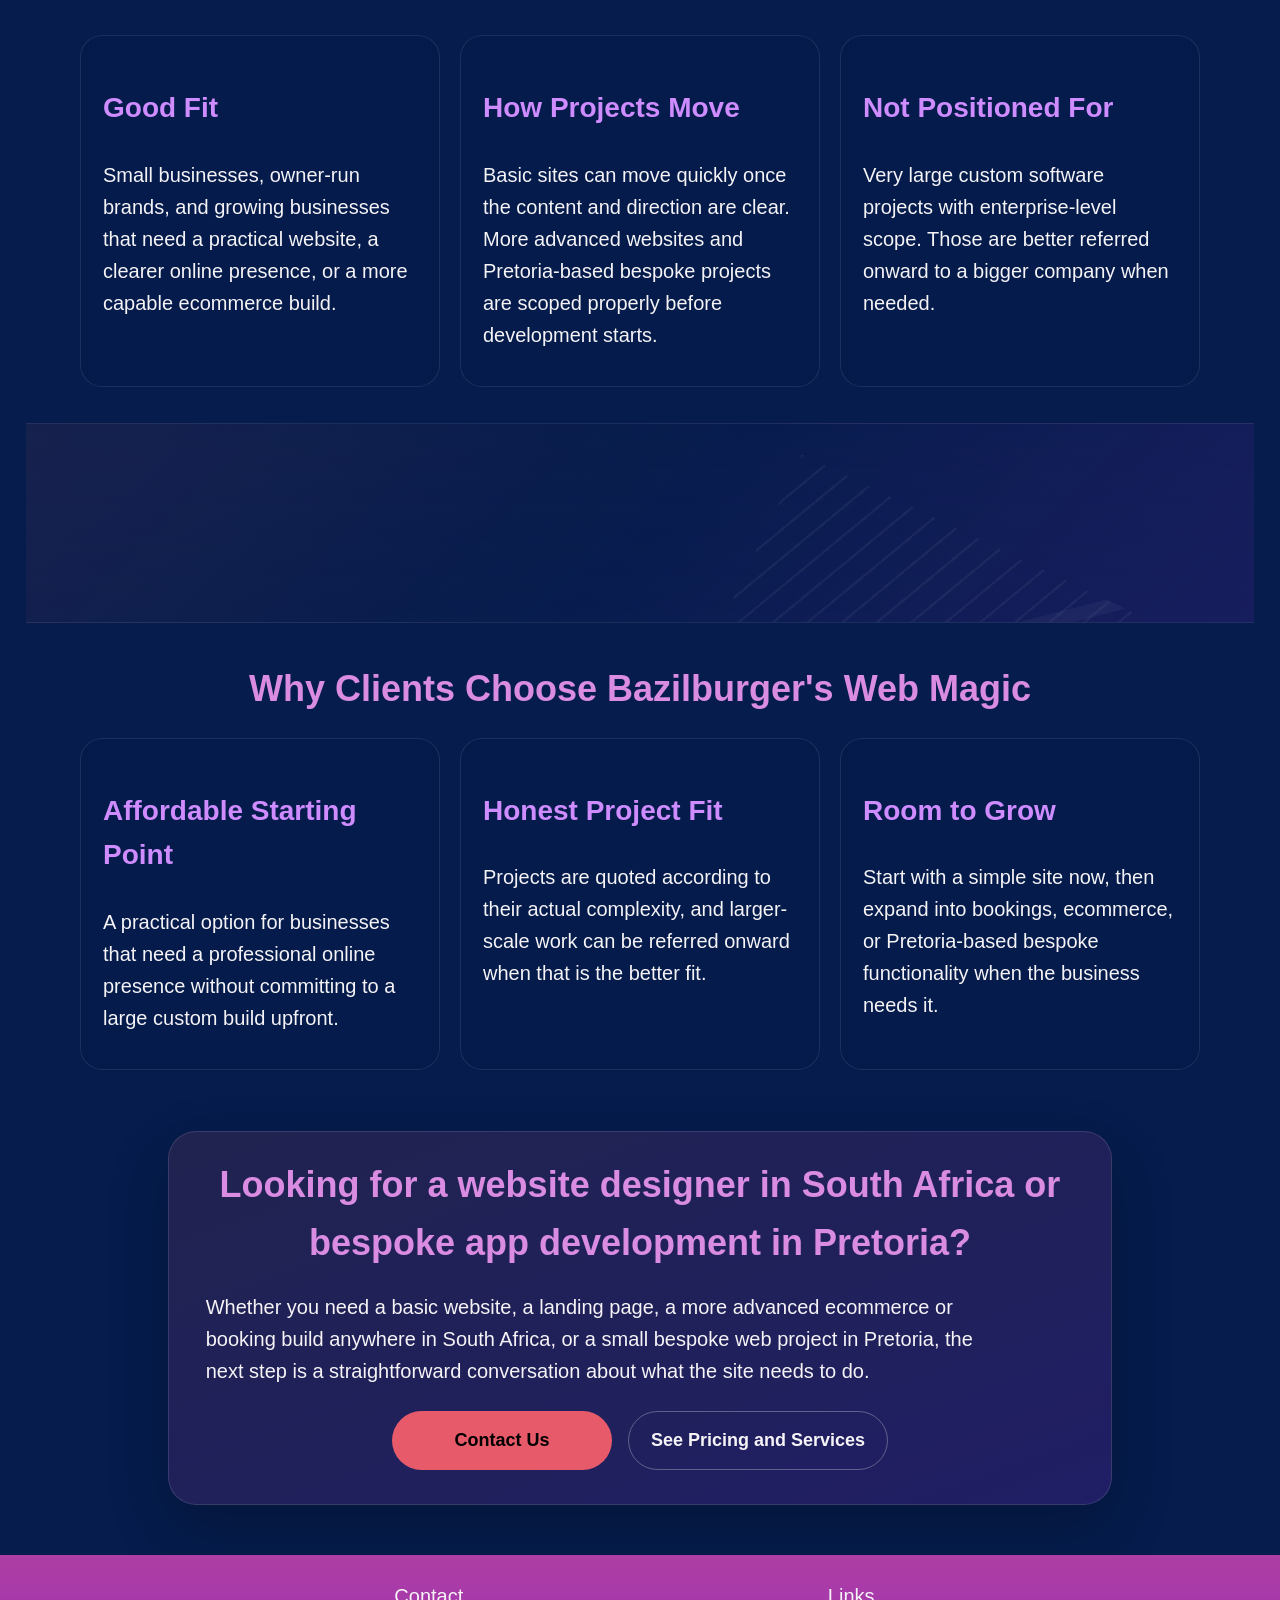
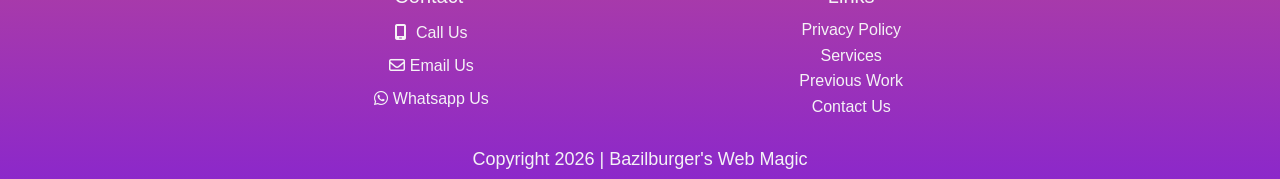
==== commit 1a2c9667: "Updated old structure and added whatsapp link floating button" ====
--- a/index.html
+++ b/index.html
@@ -61,7 +61,7 @@
       }
     </script>
     <title>Website Design and Development in South Africa | Bazilburger's Web Magic</title>
-    <link rel="icon" type="image/png" href="favicon3.ico" />
+    <link rel="icon" type="image/x-icon" href="favicon3.ico" />
     <link rel="stylesheet" href="Resources/styles.css" />
   </head>
   <body>
@@ -314,7 +314,7 @@
           ><i class="fa-solid fa-mobile-screen"></i><span>Call Us</span></a
         ><a class="width-100 margin-0" href="mailto:info@bazilburger.co.za"
           ><i class="fa-regular fa-envelope"></i><span>Email Us</span></a
-        ><a class="width-100 margin-0" href="https://wa.me/+27670821564?text=I'm%20arriving%20from%20your%20website"
+        ><a class="width-100 margin-0" href="https://wa.me/27670821564?text=I'm%20arriving%20from%20your%20website"
           ><i class="fa-brands fa-whatsapp"></i><span>Whatsapp Us</span></a>
       </div>
       <div class="width-33 flex">
@@ -328,6 +328,15 @@
         Copyright 2026 | Bazilburger's Web Magic
       </p>
     </footer>
+    <a
+      class="whatsapp-float"
+      href="https://wa.me/27670821564?text=I'm%20arriving%20from%20your%20website"
+      aria-label="Chat with us on WhatsApp"
+      target="_blank"
+      rel="noopener noreferrer"
+    >
+      <i class="fa-brands fa-whatsapp" aria-hidden="true"></i>
+    </a>
     <script src="Resources/site.js" defer></script>
   </body>
 </html>
--- a/Resources/styles.css
+++ b/Resources/styles.css
@@ -1 +1 @@
-button,button:disabled{padding:14px 20px;margin:8px 0}footer,nav{background-image:linear-gradient(var(--secondary),var(--accent))}.content,body,form{background-color:var(--background)}button:disabled{background-color:var(--secondary)}.logo,.normal-nav,form{display:flex}.parallax,.parallax2{background-position:center;background-size:cover}:root{--primary:#e75a69;--secondary:#ae3ea3;--accent:#8c28ca;--secondary-text:#d98ce1;--accent-text:#cf8cff;--outline:#051c4c;--background:#051c4c;--swiper-theme-color:#e75a69 !important}*{box-sizing:border-box}a,li,p{color:#f5f3f6}.Cchange:hover,h1{color:var(--primary)}.text-primary{color:#f5f3f6}.text-secondary,h2{color:var(--secondary-text)}.content,body,nav{display:flex;flex-wrap:wrap;flex-basis:100%;flex-grow:0;flex-shrink:0;justify-content:center;text-align:center}input,label,select,textarea{display:inline-block;margin:8px 0}body{font-family:"Gill Sans MT",Calibri,"Trebuchet MS",sans-serif;line-height:1.6;margin:0}.parallax,.parallax2,h1,h2,h3,p,ul{flex-basis:100%;flex-grow:0;flex-shrink:0}h1{font-size:48px}h2{font-size:36px}h3{font-size:28px;color:var(--accent-text)}.burger-nav a,.normal-nav a,p{font-size:20px}p{margin:13px}ul{font-size:22px;text-align:left}.burger-nav a,.normal-nav a,.text-center,footer{text-align:center}form{width:auto;flex-wrap:wrap;justify-content:center;flex-basis:100%}.form-field{display:flex;flex-wrap:wrap;flex-basis:51%;justify-content:flex-start;text-align:left}.form-help,.form-intro{color:#f5f3f6}.form-status{flex-basis:51%;margin:8px 0 16px;padding:14px 18px;border:1px solid transparent;border-radius:10px;text-align:left}.form-status-success{background-color:rgba(67,160,71,0.18);border-color:#43a047;color:#f5f3f6}.form-status-error{background-color:rgba(229,57,53,0.18);border-color:#e53935;color:#f5f3f6}.form-help{margin-top:0;font-size:16px}footer,footer .width-100{padding:0 !important}input,select,textarea{flex-basis:51%;padding:12px 20px;border:1px solid var(--outline);border-radius:10px;flex-shrink:0}label{flex-shrink:0;flex-basis:51%;text-align:left;color:#f5f3f6;font-size:18px}input:focus-visible,textarea:focus-visible,select:focus-visible{outline:2px solid var(--primary);outline-offset:3px}textarea{resize:none}button{background-color:var(--primary);color:#000;border:none;cursor:pointer;width:51%;border-radius:10px}button:hover{opacity:0.8}button:disabled{border:none;cursor:not-allowed;flex-basis:100%;opacity:0.5;border-radius:10px}.content,.hero-panel,.callout-panel{padding:2%}.horizontal-center,footer{justify-content:center}.burger-nav a,.icon,.normal-nav a,footer a,footer i{text-decoration:none}.icon{border:0;background:transparent}.icon:focus-visible,.normal-nav a:focus-visible,.burger-nav a:focus-visible,footer a:focus-visible{outline:2px solid var(--primary);outline-offset:4px}footer i{padding:5px}a:hover{text-decoration:underline !important}.content{margin:0;min-height:75vh;row-gap:12px}.hero,.callout{display:flex;justify-content:center}.hero{padding-top:1rem}.hero-panel,.callout-panel{background:linear-gradient(160deg,rgba(231,90,105,0.12),rgba(140,40,202,0.2));border:1px solid rgba(245,243,246,0.12);box-shadow:0 24px 60px rgba(0,0,0,0.22);border-radius:28px;padding:3rem}.hero-panel h1,.callout-panel h2,.section h2{margin-top:0}.hero-copy,.stat-copy,.callout-panel p,.content-card p{max-width:70ch;text-align:left}.hero-copy{font-size:22px}.eyebrow,.step-number,.stat-value{font-weight:700;letter-spacing:0.04em;text-transform:uppercase}.eyebrow,.step-number{color:var(--accent-text)}.cta-row{display:flex;flex-wrap:wrap;gap:16px;justify-content:center;margin:24px 0 10px}.button-link{display:inline-flex;align-items:center;justify-content:center;min-width:220px;padding:14px 22px;border-radius:999px;background-color:var(--primary);color:#000;font-size:18px;font-weight:700;text-decoration:none}.button-link:hover,.button-link:focus-visible{opacity:0.9;text-decoration:none !important}.button-link-secondary{background-color:transparent;border:1px solid rgba(245,243,246,0.3);color:#f5f3f6}.stats-row,.card-grid{display:flex;flex-wrap:wrap;gap:20px;justify-content:center;width:100%}.stats-row{margin-top:28px}.stat-card,.content-card{flex:1 1 240px;max-width:360px;padding:22px;border-radius:22px;border:1px solid rgba(245,243,246,0.1);background:rgba(5,28,76,0.55);backdrop-filter:blur(4px);text-align:left}.stat-card p,.content-card p{margin-left:0;margin-right:0}.section h2,.callout-panel h2{margin-bottom:20px}.section{padding-top:0;padding-bottom:0.5rem}.parallax{min-height:200px}.parallax2{min-height:100px}.parallax,.parallax2{position:relative;overflow:hidden;isolation:isolate;--parallax-shift:0px;--parallax-shift-soft:0px;--parallax-tilt:0deg;background:linear-gradient(135deg,rgba(231,90,105,0.08),rgba(5,28,76,0) 52%),linear-gradient(315deg,rgba(140,40,202,0.14),rgba(5,28,76,0) 58%),linear-gradient(180deg,rgba(5,28,76,0.92),rgba(5,28,76,0.72));border-top:1px solid rgba(245,243,246,0.08);border-bottom:1px solid rgba(245,243,246,0.08)}.parallax::before,.parallax::after,.parallax2::before,.parallax2::after{content:"";position:absolute;inset:auto;pointer-events:none;will-change:transform}.parallax::before,.parallax2::before{top:-30%;left:-8%;width:42%;height:140%;background:radial-gradient(circle at center,rgba(231,90,105,0.36) 0,rgba(231,90,105,0.12) 34%,transparent 70%);filter:blur(20px);transform:translate3d(0,calc(var(--parallax-shift) * -1),0) scale(1.08)}.parallax::after,.parallax2::after{right:-10%;bottom:-35%;width:55%;height:160%;background:linear-gradient(140deg,transparent 0 32%,rgba(245,243,246,0.08) 32% 34%,transparent 34% 100%),repeating-linear-gradient( 115deg,rgba(245,243,246,0.11) 0 2px,transparent 2px 22px );opacity:0.5;transform:translate3d(0,calc(var(--parallax-shift-soft) * 0.8),0) rotate(var(--parallax-tilt))}.parallax2::before{width:30%;height:160%;opacity:0.82}.parallax2::after{width:42%;height:180%;opacity:0.32}.parallax .width-100,.parallax2 .width-100{position:relative;z-index:1}.burger-nav a,.normal-nav a{border-radius:20px}.logo{flex-basis:30%;flex-grow:0;flex-shrink:0;padding:5px 5px 5px 40px;justify-content:center;align-items:center}.normal-nav{flex-basis:50%;flex-grow:1;align-items:center;justify-content:center}.normal-nav a{padding:20px;flex-basis:20%;margin:5px}.burger-nav{overflow:hidden;display:none;flex-basis:100%;flex-wrap:wrap;padding:7px;justify-content:center;flex-grow:0;flex-shrink:0}.burger-nav a{flex-basis:80%;margin:8px;padding:10px}.icon{flex-basis:20%;display:none;padding-right:5%;justify-content:right;align-items:center;color:#fff}#contact-honeypot{position:absolute;left:-9999px}.footer-copy{font-size:18px}.text-accent{color:var(--accent)}.pad-bottom-5{padding-bottom:5px !important}.margin-0{margin:0}.flex{display:flex;flex-wrap:wrap}img{height:auto}.example_image{width:min(100%,720px);height:auto;border-radius:20px}.live-preview-shell{margin:0 auto 28px;padding:2rem;border-radius:28px;border:1px solid rgba(245,243,246,0.12);background:linear-gradient(160deg,rgba(231,90,105,0.12),rgba(140,40,202,0.2));box-shadow:0 24px 60px rgba(0,0,0,0.22)}.live-preview-header,.live-preview-fallback{text-align:left}.live-preview-header p,.live-preview-note{max-width:70ch}.live-preview-frame-wrap{margin-top:1rem;border-radius:22px;overflow:hidden;border:1px solid rgba(245,243,246,0.12);background:rgba(5,28,76,0.7);min-height:480px}.live-preview-frame{display:block;width:100%;min-height:480px;border:0;background:#fff}.live-preview-fallback{margin-top:1.5rem}.live-preview-note{margin-left:0;margin-right:0}.width-100,.width-33,.width-80{flex-grow:0;flex-shrink:0;padding:2%}.width-33{flex-basis:33%}.width-80{flex-basis:80%}.width-100{flex-basis:100%}@media screen and (max-width:800px){h1{font-size:36px}h2{font-size:26px}p,ul{font-size:18px}.logo{flex-basis:75% !important;padding:10px 0 !important}.hero-panel,.callout-panel{padding:2rem 1.25rem}.hero-copy{font-size:20px}.live-preview-shell{padding:1.5rem 1rem}.live-preview-frame-wrap,.live-preview-frame{min-height:320px}.parallax,.parallax2{background:linear-gradient(135deg,rgba(231,90,105,0.1),rgba(5,28,76,0) 55%),linear-gradient(315deg,rgba(140,40,202,0.16),rgba(5,28,76,0) 60%),linear-gradient(180deg,rgba(5,28,76,0.95),rgba(5,28,76,0.8))}.icon{display:flex !important;padding:0 5% 0 0}.icon i{height:29px;width:29px}.stat-card,.content-card,.form-status,.form-field,.width-33,.width-80{flex-basis:100%;margin-top:10px}button,input,label,select,textarea{flex-basis:100%}}@media (prefers-reduced-motion:reduce){html:focus-within{scroll-behavior:auto}.parallax,.parallax2{--parallax-shift:0px !important;--parallax-shift-soft:0px !important;--parallax-tilt:0deg !important}.button-link,button,.icon,.fa-rotate-270{transition:none !important;transform:none !important}.parallax::before,.parallax::after,.parallax2::before,.parallax2::after{transform:none !important}}@media screen and (min-width:800px){.normal-nav{display:flex !important}}.fa-2x{font-size:2em}.fa-brands,.fa-regular,.fab,.far{font-weight:400}.fa,.fa-brands,.fa-classic,.fa-regular,.fa-sharp,.fa-solid,.fab,.far,.fas{-moz-osx-font-smoothing:grayscale;-webkit-font-smoothing:antialiased;font-style:normal;font-variant:normal;line-height:1;text-rendering:auto;font-family:"Free Font"}@font-face{font-family:"Free Font";font-style:normal;font-weight:900;font-display:block;src:url("icons.ttf") format("truetype")}.fa-tiktok:before{content:"\f233"}.fa-facebook:before{content:"\f230"}.fa-instagram:before{content:"\f231"}.fa-whatsapp:before{content:"\f232"}.fa-navicon::before{content:"\f234"}.fa-envelope::before{content:"\f236"}.fa-mobile-screen::before{content:"\f235"}.fa-rotate-270{-webkit-transform:rotate(270deg);transform:rotate(270deg)}+button,button:disabled{padding:14px 20px;margin:8px 0}footer,nav{background-image:linear-gradient(var(--secondary),var(--accent))}.content,body,form{background-color:var(--background)}button:disabled{background-color:var(--secondary)}.logo,.normal-nav,form{display:flex}.parallax,.parallax2{background-position:center;background-size:cover}:root{--primary:#e75a69;--secondary:#ae3ea3;--accent:#8c28ca;--secondary-text:#d98ce1;--accent-text:#cf8cff;--outline:#051c4c;--background:#051c4c;--swiper-theme-color:#e75a69 !important}*{box-sizing:border-box}a,li,p{color:#f5f3f6}.Cchange:hover,h1{color:var(--primary)}.text-primary{color:#f5f3f6}.text-secondary,h2{color:var(--secondary-text)}.content,body,nav{display:flex;flex-wrap:wrap;flex-basis:100%;flex-grow:0;flex-shrink:0;justify-content:center;text-align:center}input,label,select,textarea{display:inline-block;margin:8px 0}body{font-family:"Gill Sans MT",Calibri,"Trebuchet MS",sans-serif;line-height:1.6;margin:0}.parallax,.parallax2,h1,h2,h3,p,ul{flex-basis:100%;flex-grow:0;flex-shrink:0}h1{font-size:48px}h2{font-size:36px}h3{font-size:28px;color:var(--accent-text)}.burger-nav a,.normal-nav a,p{font-size:20px}p{margin:13px}ul{font-size:22px;text-align:left}.burger-nav a,.normal-nav a,.text-center,footer{text-align:center}form{width:auto;flex-wrap:wrap;justify-content:center;flex-basis:100%}.form-field{display:flex;flex-wrap:wrap;flex-basis:51%;justify-content:flex-start;text-align:left}.form-help,.form-intro{color:#f5f3f6}.form-status{flex-basis:51%;margin:8px 0 16px;padding:14px 18px;border:1px solid transparent;border-radius:10px;text-align:left}.form-status-success{background-color:rgba(67,160,71,0.18);border-color:#43a047;color:#f5f3f6}.form-status-error{background-color:rgba(229,57,53,0.18);border-color:#e53935;color:#f5f3f6}.form-help{margin-top:0;font-size:16px}footer,footer .width-100{padding:0 !important}input,select,textarea{flex-basis:51%;padding:12px 20px;border:1px solid var(--outline);border-radius:10px;flex-shrink:0}label{flex-shrink:0;flex-basis:51%;text-align:left;color:#f5f3f6;font-size:18px}input:focus-visible,textarea:focus-visible,select:focus-visible{outline:2px solid var(--primary);outline-offset:3px}textarea{resize:none}button{background-color:var(--primary);color:#000;border:none;cursor:pointer;width:51%;border-radius:10px}button:hover{opacity:0.8}button:disabled{border:none;cursor:not-allowed;flex-basis:100%;opacity:0.5;border-radius:10px}.content,.hero-panel,.callout-panel{padding:2%}.horizontal-center,footer{justify-content:center}.burger-nav a,.icon,.normal-nav a,footer a,footer i{text-decoration:none}.icon{border:0;background:transparent}.icon:focus-visible,.normal-nav a:focus-visible,.burger-nav a:focus-visible,footer a:focus-visible,.whatsapp-float:focus-visible{outline:2px solid var(--primary);outline-offset:4px}footer i{padding:5px}a:hover{text-decoration:underline !important}.content{margin:0;min-height:75vh;row-gap:12px}.hero,.callout{display:flex;justify-content:center}.hero{padding-top:1rem}.hero-panel,.callout-panel{background:linear-gradient(160deg,rgba(231,90,105,0.12),rgba(140,40,202,0.2));border:1px solid rgba(245,243,246,0.12);box-shadow:0 24px 60px rgba(0,0,0,0.22);border-radius:28px;padding:3rem}.hero-panel h1,.callout-panel h2,.section h2{margin-top:0}.hero-copy,.stat-copy,.callout-panel p,.content-card p{max-width:70ch;text-align:left}.hero-copy{font-size:22px}.eyebrow,.step-number,.stat-value{font-weight:700;letter-spacing:0.04em;text-transform:uppercase}.eyebrow,.step-number{color:var(--accent-text)}.cta-row{display:flex;flex-wrap:wrap;gap:16px;justify-content:center;margin:24px 0 10px}.button-link{display:inline-flex;align-items:center;justify-content:center;min-width:220px;padding:14px 22px;border-radius:999px;background-color:var(--primary);color:#000;font-size:18px;font-weight:700;text-decoration:none}.button-link:hover,.button-link:focus-visible{opacity:0.9;text-decoration:none !important}.button-link-secondary{background-color:transparent;border:1px solid rgba(245,243,246,0.3);color:#f5f3f6}.stats-row,.card-grid{display:flex;flex-wrap:wrap;gap:20px;justify-content:center;width:100%}.stats-row{margin-top:28px}.stat-card,.content-card{flex:1 1 240px;max-width:360px;padding:22px;border-radius:22px;border:1px solid rgba(245,243,246,0.1);background:rgba(5,28,76,0.55);backdrop-filter:blur(4px);text-align:left}.stat-card p,.content-card p{margin-left:0;margin-right:0}.section h2,.callout-panel h2{margin-bottom:20px}.section{padding-top:0;padding-bottom:0.5rem}.parallax{min-height:200px}.parallax2{min-height:100px}.parallax,.parallax2{position:relative;overflow:hidden;isolation:isolate;--parallax-shift:0px;--parallax-shift-soft:0px;--parallax-tilt:0deg;background:linear-gradient(135deg,rgba(231,90,105,0.08),rgba(5,28,76,0) 52%),linear-gradient(315deg,rgba(140,40,202,0.14),rgba(5,28,76,0) 58%),linear-gradient(180deg,rgba(5,28,76,0.92),rgba(5,28,76,0.72));border-top:1px solid rgba(245,243,246,0.08);border-bottom:1px solid rgba(245,243,246,0.08)}.parallax::before,.parallax::after,.parallax2::before,.parallax2::after{content:"";position:absolute;inset:auto;pointer-events:none;will-change:transform}.parallax::before,.parallax2::before{top:-30%;left:-8%;width:42%;height:140%;background:radial-gradient(circle at center,rgba(231,90,105,0.36) 0,rgba(231,90,105,0.12) 34%,transparent 70%);filter:blur(20px);transform:translate3d(0,calc(var(--parallax-shift) * -1),0) scale(1.08)}.parallax::after,.parallax2::after{right:-10%;bottom:-35%;width:55%;height:160%;background:linear-gradient(140deg,transparent 0 32%,rgba(245,243,246,0.08) 32% 34%,transparent 34% 100%),repeating-linear-gradient( 115deg,rgba(245,243,246,0.11) 0 2px,transparent 2px 22px );opacity:0.5;transform:translate3d(0,calc(var(--parallax-shift-soft) * 0.8),0) rotate(var(--parallax-tilt))}.parallax2::before{width:30%;height:160%;opacity:0.82}.parallax2::after{width:42%;height:180%;opacity:0.32}.parallax .width-100,.parallax2 .width-100{position:relative;z-index:1}.burger-nav a,.normal-nav a{border-radius:20px}.logo{flex-basis:30%;flex-grow:0;flex-shrink:0;padding:5px 5px 5px 40px;justify-content:center;align-items:center}.normal-nav{flex-basis:50%;flex-grow:1;align-items:center;justify-content:center}.normal-nav a{padding:20px;flex-basis:20%;margin:5px}.burger-nav{overflow:hidden;display:none;flex-basis:100%;flex-wrap:wrap;padding:7px;justify-content:center;flex-grow:0;flex-shrink:0}.burger-nav a{flex-basis:80%;margin:8px;padding:10px}.icon{flex-basis:20%;display:none;padding-right:5%;justify-content:right;align-items:center;color:#fff}#contact-honeypot{position:absolute;left:-9999px}.footer-copy{font-size:18px}.text-accent{color:var(--accent)}.pad-bottom-5{padding-bottom:5px !important}.margin-0{margin:0}.flex{display:flex;flex-wrap:wrap}img{height:auto}.example_image{width:min(100%,720px);height:auto;border-radius:20px}.live-preview-shell{margin:0 auto 28px;padding:2rem;border-radius:28px;border:1px solid rgba(245,243,246,0.12);background:linear-gradient(160deg,rgba(231,90,105,0.12),rgba(140,40,202,0.2));box-shadow:0 24px 60px rgba(0,0,0,0.22)}.live-preview-header,.live-preview-fallback{text-align:left}.live-preview-header p,.live-preview-note{max-width:70ch}.live-preview-frame-wrap{margin-top:1rem;border-radius:22px;overflow:hidden;border:1px solid rgba(245,243,246,0.12);background:rgba(5,28,76,0.7);min-height:480px}.live-preview-frame{display:block;width:100%;min-height:480px;border:0;background:#fff}.live-preview-fallback{margin-top:1.5rem}.live-preview-note{margin-left:0;margin-right:0}.whatsapp-float,.whatsapp-float:hover,.whatsapp-float:focus-visible,.whatsapp-float:visited{position:fixed;right:1.5rem;bottom:1.5rem;width:64px;height:64px;display:inline-flex;align-items:center;justify-content:center;border-radius:50%;background:#25d366;color:#fff;text-decoration:none !important;box-shadow:0 14px 30px rgba(0,0,0,0.2);z-index:1000;transition:transform .2s ease,box-shadow .2s ease}.whatsapp-float:hover,.whatsapp-float:focus-visible{transform:translateY(-3px) scale(1.03);box-shadow:0 18px 36px rgba(0,0,0,0.24)}.whatsapp-float i{padding:0;font-size:2rem}.width-100,.width-33,.width-80{flex-grow:0;flex-shrink:0;padding:2%}.width-33{flex-basis:33%}.width-80{flex-basis:80%}.width-100{flex-basis:100%}@media screen and (max-width:800px){h1{font-size:36px}h2{font-size:26px}p,ul{font-size:18px}.logo{flex-basis:75% !important;padding:10px 0 !important}.hero-panel,.callout-panel{padding:2rem 1.25rem}.hero-copy{font-size:20px}.live-preview-shell{padding:1.5rem 1rem}.live-preview-frame-wrap,.live-preview-frame{min-height:320px}.parallax,.parallax2{background:linear-gradient(135deg,rgba(231,90,105,0.1),rgba(5,28,76,0) 55%),linear-gradient(315deg,rgba(140,40,202,0.16),rgba(5,28,76,0) 60%),linear-gradient(180deg,rgba(5,28,76,0.95),rgba(5,28,76,0.8))}.icon{display:flex !important;padding:0 5% 0 0}.icon i{height:29px;width:29px}.stat-card,.content-card,.form-status,.form-field,.width-33,.width-80{flex-basis:100%;margin-top:10px}button,input,label,select,textarea{flex-basis:100%}.whatsapp-float,.whatsapp-float:hover,.whatsapp-float:focus-visible,.whatsapp-float:visited{right:1rem;bottom:1rem;width:58px;height:58px}}@media (prefers-reduced-motion:reduce){html:focus-within{scroll-behavior:auto}.parallax,.parallax2{--parallax-shift:0px !important;--parallax-shift-soft:0px !important;--parallax-tilt:0deg !important}.button-link,button,.icon,.fa-rotate-270,.whatsapp-float{transition:none !important;transform:none !important}.parallax::before,.parallax::after,.parallax2::before,.parallax2::after{transform:none !important}}@media screen and (min-width:800px){.normal-nav{display:flex !important}}.fa-2x{font-size:2em}.fa-brands,.fa-regular,.fab,.far{font-weight:400}.fa,.fa-brands,.fa-classic,.fa-regular,.fa-sharp,.fa-solid,.fab,.far,.fas{-moz-osx-font-smoothing:grayscale;-webkit-font-smoothing:antialiased;font-style:normal;font-variant:normal;line-height:1;text-rendering:auto;font-family:"Free Font"}@font-face{font-family:"Free Font";font-style:normal;font-weight:900;font-display:block;src:url("icons.ttf") format("truetype")}.fa-tiktok:before{content:"\f233"}.fa-facebook:before{content:"\f230"}.fa-instagram:before{content:"\f231"}.fa-whatsapp:before{content:"\f232"}.fa-navicon::before{content:"\f234"}.fa-envelope::before{content:"\f236"}.fa-mobile-screen::before{content:"\f235"}.fa-rotate-270{-webkit-transform:rotate(270deg);transform:rotate(270deg)}
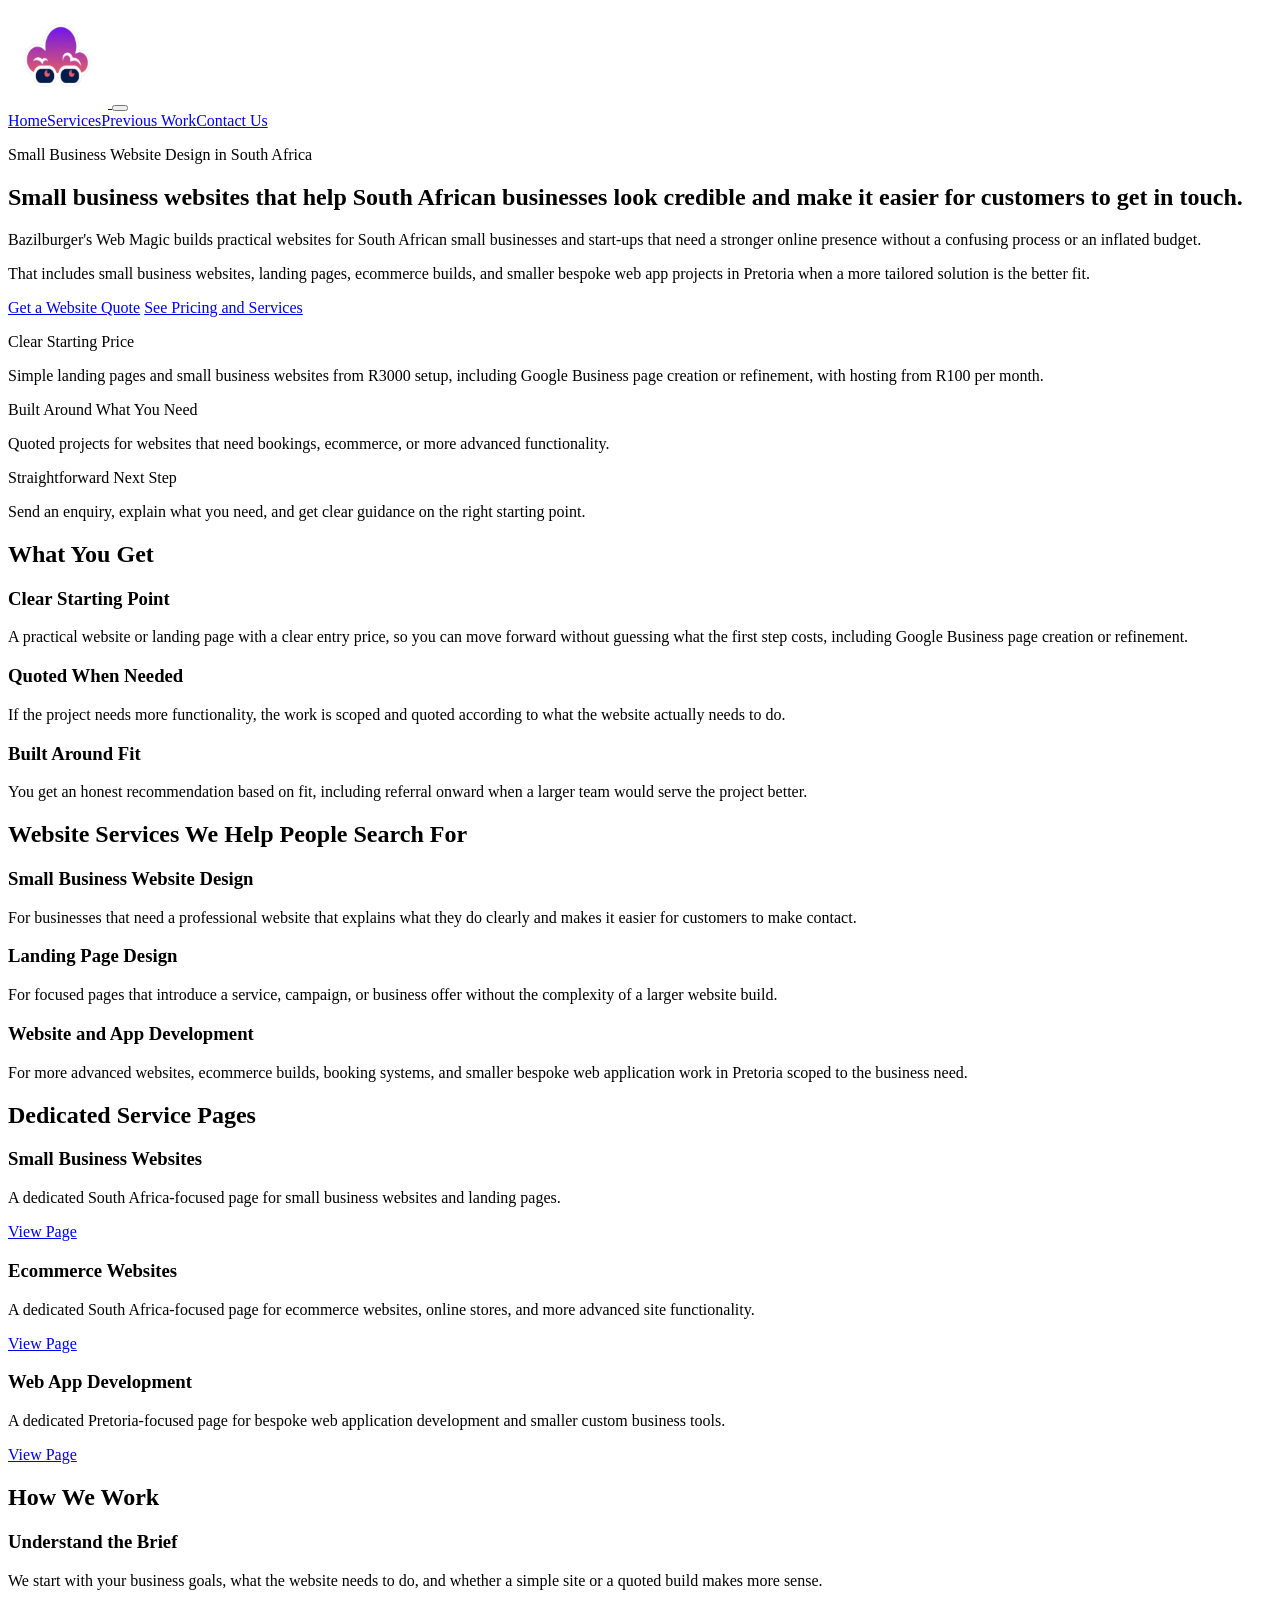
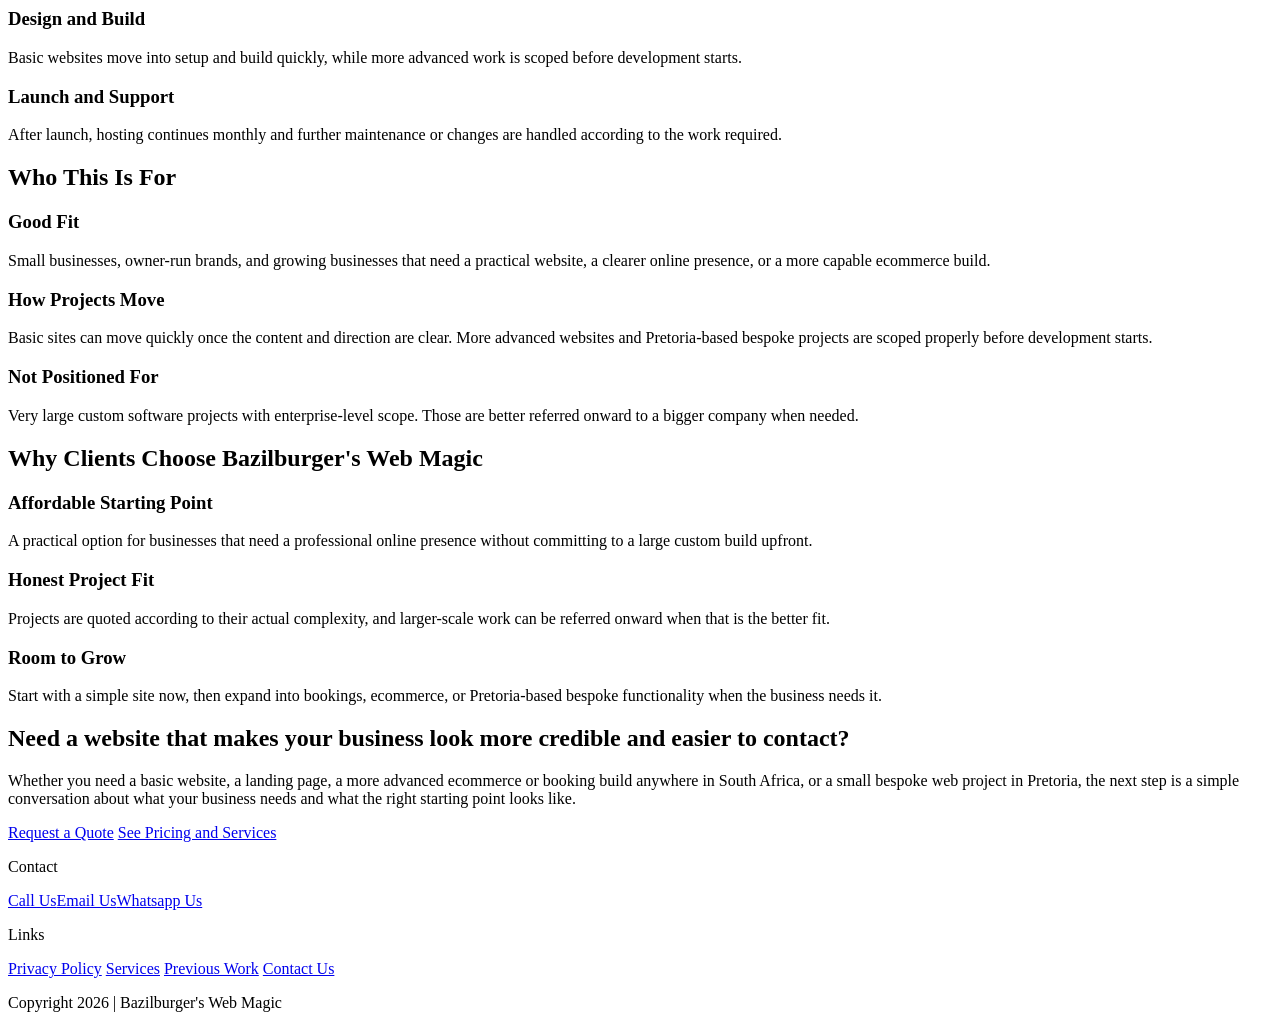
==== commit 04e8b64f: "Content and small upgrade" ====
--- a/index.html
+++ b/index.html
@@ -7,15 +7,15 @@
     <meta name="viewport" content="width=device-width, initial-scale=1.0" />
     <meta
       name="description"
-      content="Bazilburger's Web Magic offers website design and website development in South Africa for small businesses, start-ups, landing pages, and ecommerce sites, plus bespoke web app projects in Pretoria."
+      content="Small business website design in South Africa with practical landing pages, business websites, ecommerce builds, and bespoke web app development in Pretoria."
     />
     <link rel="canonical" href="https://bazilburger.co.za/" />
     <meta property="og:type" content="website" />
     <meta property="og:site_name" content="Bazilburger's Web Magic" />
-    <meta property="og:title" content="Website Design and Development in South Africa | Bazilburger's Web Magic" />
+    <meta property="og:title" content="Small Business Website Design in South Africa | Bazilburger's Web Magic" />
     <meta
       property="og:description"
-      content="Website design and website development in South Africa for small businesses, landing pages, ecommerce sites, plus bespoke web app projects in Pretoria."
+      content="Small business website design in South Africa with landing pages, business websites, ecommerce builds, and bespoke web app development in Pretoria."
     />
     <meta property="og:url" content="https://bazilburger.co.za/" />
     <meta property="og:image" content="https://bazilburger.co.za/Resources/Logo.webp" />
@@ -32,6 +32,7 @@
         "@context": "https://schema.org",
         "@type": "ProfessionalService",
         "name": "Bazilburger's Web Magic",
+        "priceRange": "R3000 setup, from R100/month hosting",
         "url": "https://bazilburger.co.za/",
         "image": "https://bazilburger.co.za/Resources/Logo.webp",
         "telephone": "+27 67 082 1564",
@@ -51,7 +52,6 @@
           "Website hosting",
           "Website maintenance"
         ],
-        "sameAs": [],
         "contactPoint": {
           "@type": "ContactPoint",
           "telephone": "+27 67 082 1564",
@@ -60,7 +60,7 @@
         }
       }
     </script>
-    <title>Website Design and Development in South Africa | Bazilburger's Web Magic</title>
+    <title>Small Business Website Design in South Africa | Bazilburger's Web Magic</title>
     <link rel="icon" type="image/x-icon" href="favicon3.ico" />
     <link rel="stylesheet" href="Resources/styles.css" />
   </head>
@@ -86,29 +86,34 @@
     <main class="content">
       <section class="hero width-100">
         <div class="hero-panel width-80">
-          <p class="eyebrow">Website Design and Development in South Africa</p>
-          <h1>Website design for small businesses that need a credible online presence and room to grow.</h1>
+          <p class="eyebrow">Small Business Website Design in South Africa</p>
+          <h1>Small business websites that help South African businesses look credible and make it easier for customers to get in touch.</h1>
           <p class="hero-copy">
             Bazilburger's Web Magic builds practical websites for South African
             small businesses and start-ups that need a stronger online presence
-            without overcomplicating the process or the budget.
+            without a confusing process or an inflated budget.
+          </p>
+          <p class="hero-copy">
+            That includes small business websites, landing pages, ecommerce
+            builds, and smaller bespoke web app projects in Pretoria when a
+            more tailored solution is the better fit.
           </p>
           <div class="cta-row">
-            <a class="button-link" href="contact.html">Start Your Project</a>
-            <a class="button-link button-link-secondary" href="services.html">View Services</a>
+            <a class="button-link" href="contact.html">Get a Website Quote</a>
+            <a class="button-link button-link-secondary" href="services.html">See Pricing and Services</a>
           </div>
           <div class="stats-row">
             <div class="stat-card">
-              <p class="stat-value">Basic Websites</p>
-              <p class="stat-copy">Simple landing pages and small business sites with setup included for a clear starting price.</p>
+              <p class="stat-value">Clear Starting Price</p>
+              <p class="stat-copy">Simple landing pages and small business websites from R3000 setup, including Google Business page creation or refinement, with hosting from R100 per month.</p>
             </div>
             <div class="stat-card">
-              <p class="stat-value">Advanced Builds</p>
-              <p class="stat-copy">Quoted projects for websites that need bookings, ecommerce, or database-driven features.</p>
+              <p class="stat-value">Built Around What You Need</p>
+              <p class="stat-copy">Quoted projects for websites that need bookings, ecommerce, or more advanced functionality.</p>
             </div>
             <div class="stat-card">
-              <p class="stat-value">Bespoke Work</p>
-              <p class="stat-copy">Small-scale custom development in Pretoria, with larger projects referred onward where needed.</p>
+              <p class="stat-value">Straightforward Next Step</p>
+              <p class="stat-copy">Send an enquiry, explain what you need, and get clear guidance on the right starting point.</p>
             </div>
           </div>
         </div>
@@ -122,22 +127,23 @@
           <article class="content-card">
             <h3>Clear Starting Point</h3>
             <p>
-              A basic website or landing page with setup for R3000, followed by
-              R100 per month for hosting.
+              A practical website or landing page with a clear entry price, so
+              you can move forward without guessing what the first step costs,
+              including Google Business page creation or refinement.
             </p>
           </article>
           <article class="content-card">
             <h3>Quoted When Needed</h3>
             <p>
-              Maintenance, content changes, and more advanced builds are quoted
-              according to the amount of work involved.
+              If the project needs more functionality, the work is scoped and
+              quoted according to what the website actually needs to do.
             </p>
           </article>
           <article class="content-card">
             <h3>Built Around Fit</h3>
             <p>
-              If a project is too large for a small bespoke build, you can be
-              referred to a bigger company that is better suited to it.
+              You get an honest recommendation based on fit, including referral
+              onward when a larger team would serve the project better.
             </p>
           </article>
         </div>
@@ -293,15 +299,16 @@
 
       <section class="section width-100 callout">
         <div class="callout-panel width-80">
-          <h2>Looking for a website designer in South Africa or bespoke app development in Pretoria?</h2>
+          <h2>Need a website that makes your business look more credible and easier to contact?</h2>
           <p>
             Whether you need a basic website, a landing page, a more advanced
             ecommerce or booking build anywhere in South Africa, or a small
-            bespoke web project in Pretoria, the next step is a straightforward
-            conversation about what the site needs to do.
+            bespoke web project in Pretoria, the next step is a simple
+            conversation about what your business needs and what the right
+            starting point looks like.
           </p>
           <div class="cta-row">
-            <a class="button-link" href="contact.html">Contact Us</a>
+            <a class="button-link" href="contact.html">Request a Quote</a>
             <a class="button-link button-link-secondary" href="services.html">See Pricing and Services</a>
           </div>
         </div>
